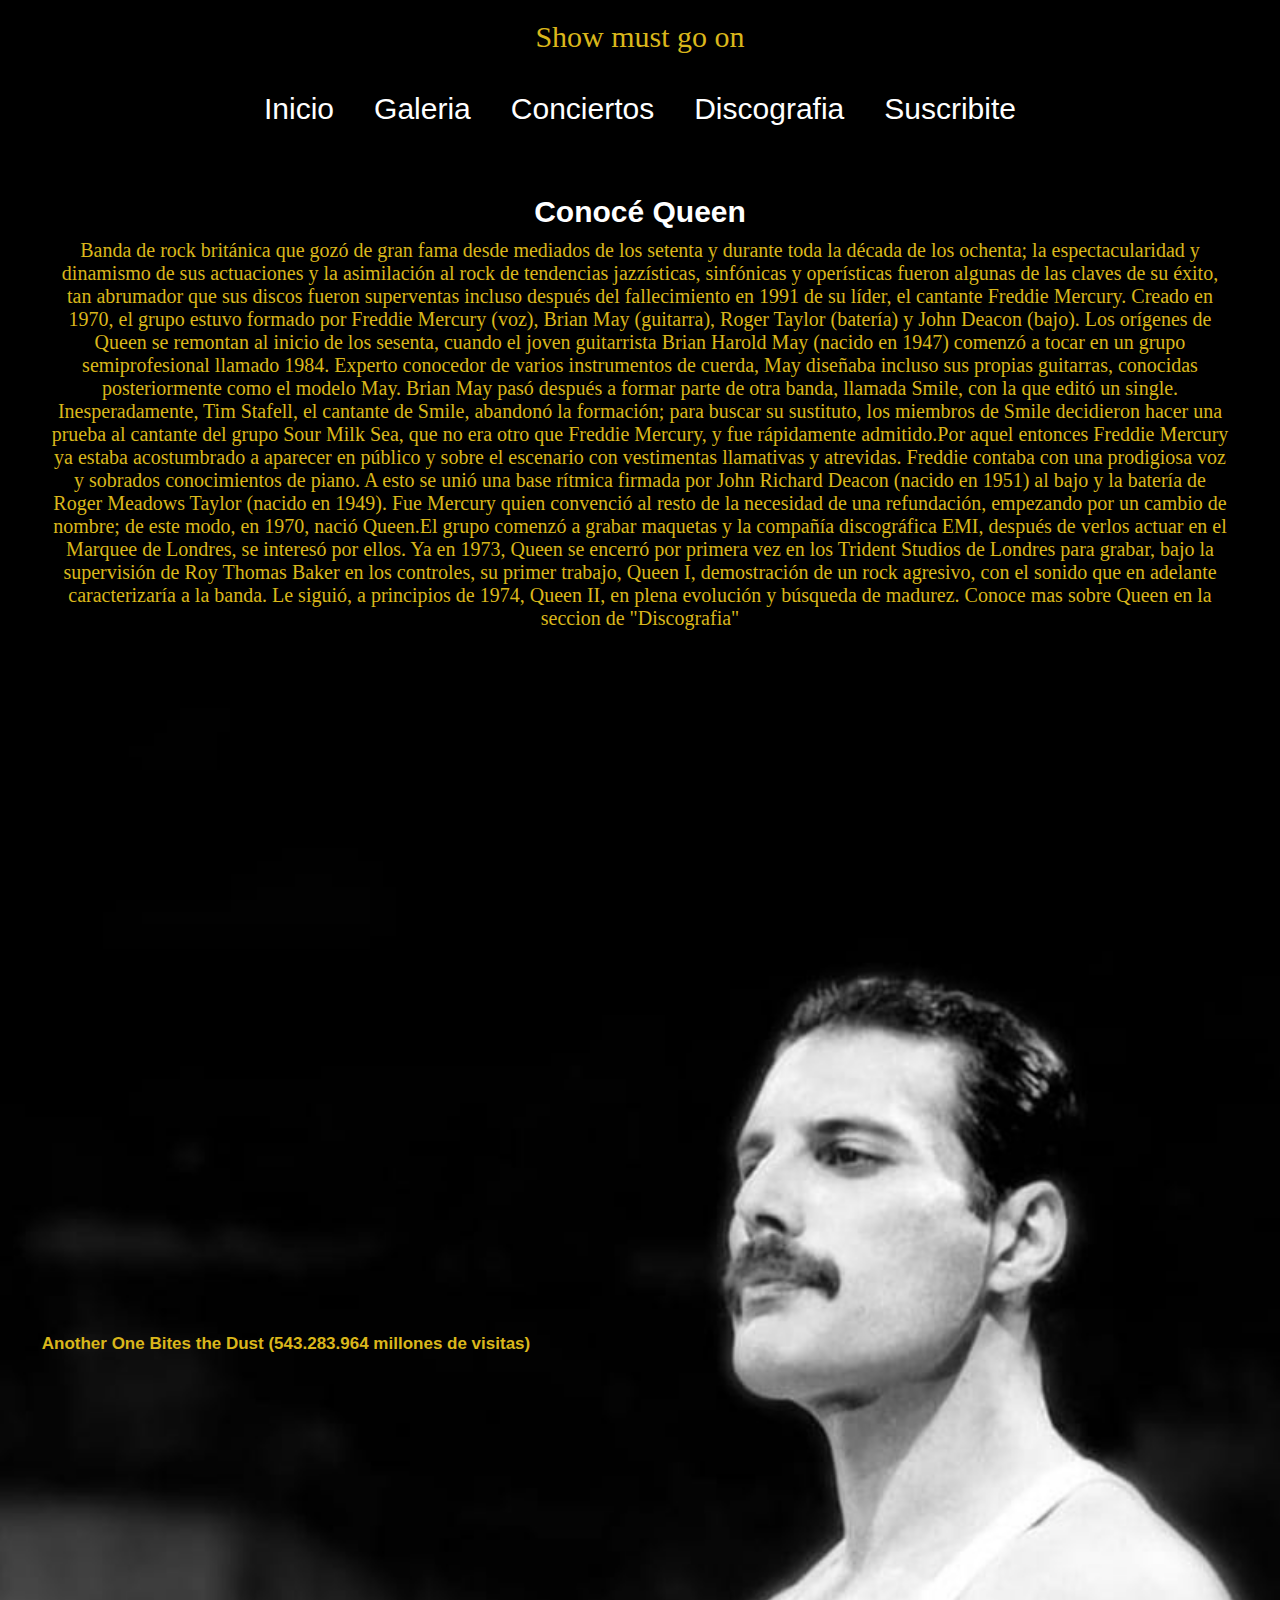
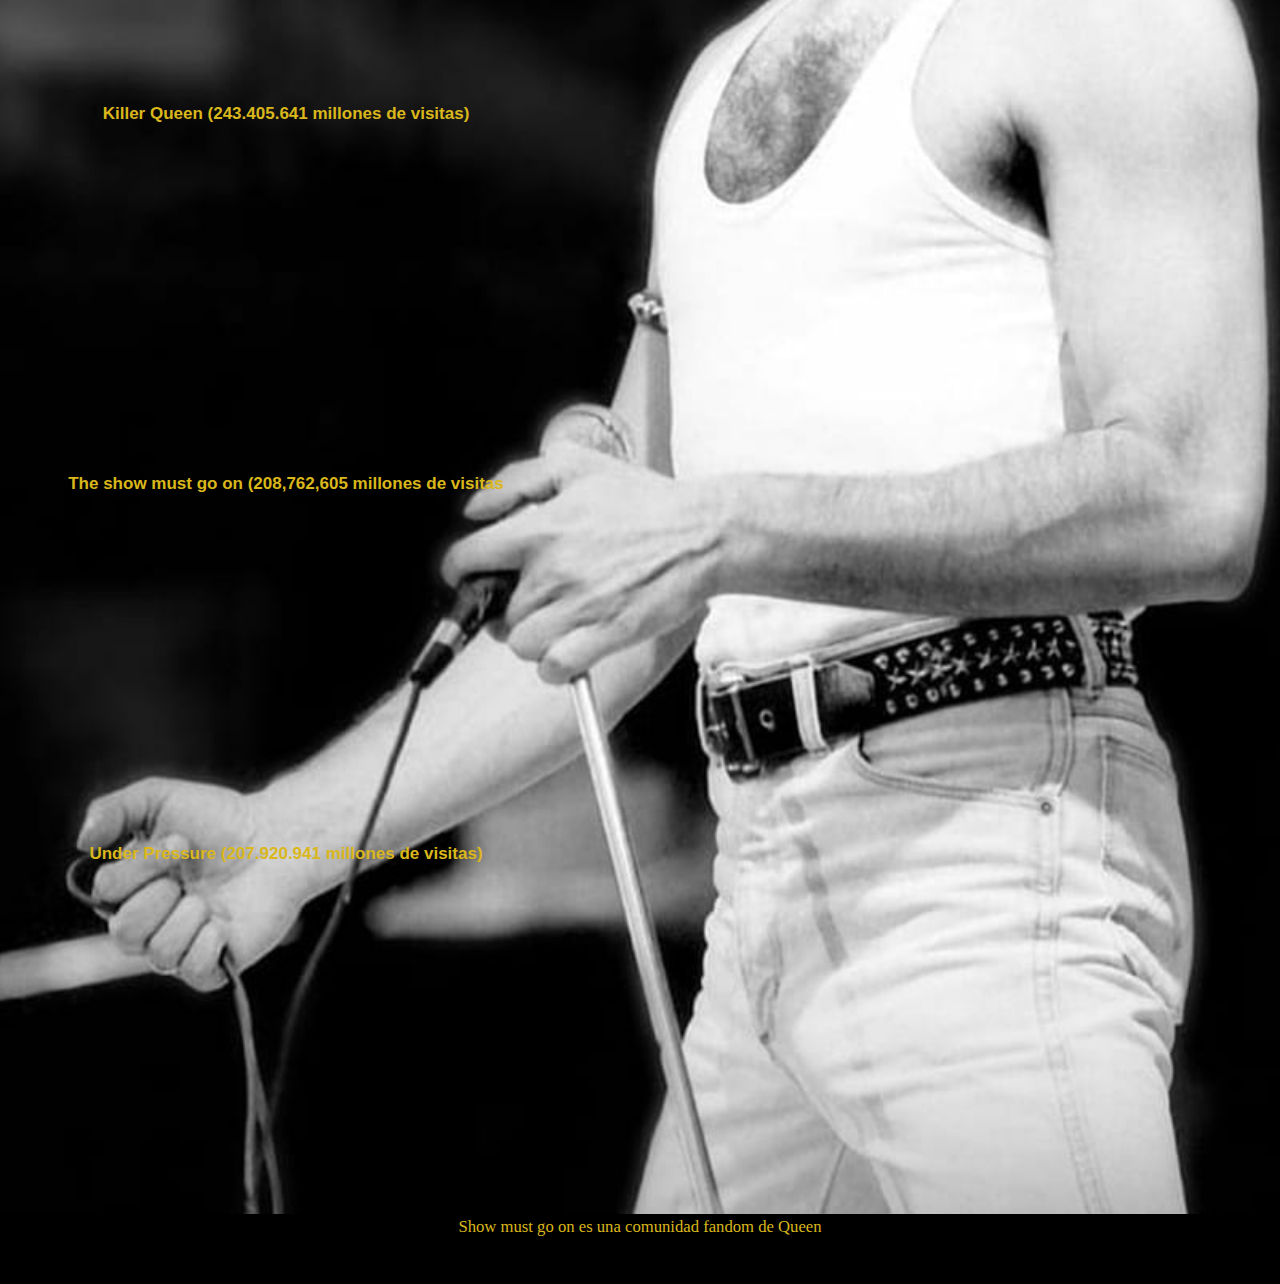
==== index.html @ 314502e8 "mi primera pagina" ====
<!DOCTYPE html>
<html lang="es">
  <head>
    <meta charset="UTF-8">
    <meta http-equiv="X-UA-Compatible" content="IE=edge">
    <meta name="viewport" content="width=device-width, initial-scale=1.0">
    <link rel="stylesheet" href="./estilos.css">
    <link rel="stylesheet" href="https://cdnjs.cloudflare.com/ajax/libs/font-awesome/6.1.1/css/all.min.css" integrity="sha512-KfkfwYDsLkIlwQp6LFnl8zNdLGxu9YAA1QvwINks4PhcElQSvqcyVLLD9aMhXd13uQjoXtEKNosOWaZqXgel0g==" crossorigin="anonymous" referrerpolicy="no-referrer" />
    <link rel="shortcut icon" href="./media/icon.ico" type="image/x-icon">
    <title>Inicio</title>
  </head>
  <body class="grid-conteiner">
    <header class="header">
    <div class="logo">Show must go on
    </div>
    </header>
    <nav class="navbar">
      <div class="menu">
        <i class="fa-solid fa-bars"></i>
      </div>
          <ul type="disc">
            <li>
              <a href="#">Inicio</a>
            </li>
            <li>
              <a href="./paginas/galeria.html">Galeria</a>
            </li>
            <li>
              <a href="./paginas/conciertos.html">Conciertos</a>
            </li>
            <li>
              <a href="./paginas/discografia.html">Discografia</a>
            </li>
            <li>
              <a href="./paginas/suscribite.html">Suscribite</a>
            </li>
          </ul>
    </nav>
    <aside class="sidebar">
    <div>
        <h2 class="tituloInicio">Conocé Queen</h2>
        <h3 class="encabezado">Sus videos mas vistos</h3>
    </div>
        <p class="parrafo">Banda de rock británica que gozó de gran fama desde mediados de los setenta y durante toda la década de los ochenta; la espectacularidad y dinamismo de sus actuaciones y la asimilación al rock de tendencias jazzísticas, sinfónicas y operísticas fueron algunas de las claves de su éxito, tan abrumador que sus discos fueron superventas incluso después del fallecimiento en 1991 de su líder, el cantante Freddie Mercury. Creado en 1970, el grupo estuvo formado por Freddie Mercury (voz), Brian May (guitarra), Roger Taylor (batería) y John Deacon (bajo). Los orígenes de Queen se remontan al inicio de los sesenta, cuando el joven guitarrista Brian Harold May (nacido en 1947) comenzó a tocar en un grupo semiprofesional llamado 1984. Experto conocedor de varios instrumentos de cuerda, May diseñaba incluso sus propias guitarras, conocidas posteriormente como el modelo May. Brian May pasó después a formar parte de otra banda, llamada Smile, con la que editó un single. Inesperadamente, Tim Stafell, el cantante de Smile, abandonó la formación; para buscar su sustituto, los miembros de Smile decidieron hacer una prueba al cantante del grupo Sour Milk Sea, que no era otro que Freddie Mercury, y fue rápidamente admitido.Por aquel entonces Freddie Mercury ya estaba acostumbrado a aparecer en público y sobre el escenario con vestimentas llamativas y atrevidas. Freddie contaba con una prodigiosa voz y sobrados conocimientos de piano. A esto se unió una base rítmica firmada por John Richard Deacon (nacido en 1951) al bajo y la batería de Roger Meadows Taylor (nacido en 1949). Fue Mercury quien convenció al resto de la necesidad de una refundación, empezando por un cambio de nombre; de este modo, en 1970, nació Queen.El grupo comenzó a grabar maquetas y la compañía discográfica EMI, después de verlos actuar en el Marquee de Londres, se interesó por ellos. Ya en 1973, Queen se encerró por primera vez en los Trident Studios de Londres para grabar, bajo la supervisión de Roy Thomas Baker en los controles, su primer trabajo, Queen I, demostración de un rock agresivo, con el sonido que en adelante caracterizaría a la banda. Le siguió, a principios de 1974, Queen II, en plena evolución y búsqueda de madurez. Conoce mas sobre Queen en la seccion de "Discografia"
        </p>
    </aside>
    <main class="mainIndex">
        <div>Bohemian Rapsody (1.506.353.400 millones de visitas) <br>
            <iframe class="inframe"width="560" height="315" src="https://www.youtube.com/embed/fJ9rUzIMcZQ" title="YouTube video player" frameborder="0" allow="accelerometer; autoplay; clipboard-write; encrypted-media; gyroscope; picture-in-picture" allowfullscreen></iframe>
          </div>
          <div>Dont stop me now (771.278.792 millones de visitas) <br>
            <iframe class="inframe" width="560" height="315" src="https://www.youtube.com/embed/HgzGwKwLmgM" title="YouTube video player" frameborder="0" allow="accelerometer; autoplay; clipboard-write; encrypted-media; gyroscope; picture-in-picture" allowfullscreen></iframe>
          </div>
          <div class="video">Another One Bites the Dust (543.283.964 millones de visitas) <br>
            <iframe class="inframe" width="560" height="315" src="https://www.youtube.com/embed/rY0WxgSXdEE" title="YouTube video player" frameborder="0" allow="accelerometer; autoplay; clipboard-write; encrypted-media; gyroscope; picture-in-picture" allowfullscreen></iframe>
          </div>
          <div class="video">Killer Queen (243.405.641 millones de visitas) <br>
            <iframe class="inframe" width="560" height="315" src="https://www.youtube.com/embed/2ZBtPf7FOoM" title="YouTube video player" frameborder="0" allow="accelerometer; autoplay; clipboard-write; encrypted-media; gyroscope; picture-in-picture" allowfullscreen></iframe>
          </div>
          <div class="video">The show must go on (208,762,605 millones de visitas <br>
            <iframe class="inframe" width="560" height="315" src="https://www.youtube.com/embed/t99KH0TR-J4" title="YouTube video player" frameborder="0" allow="accelerometer; autoplay; clipboard-write; encrypted-media; gyroscope; picture-in-picture" allowfullscreen></iframe>
          </div>
          <div class="video">Under Pressure (207.920.941 millones de visitas) <br>
            <iframe class="inframe" width="560" height="315" src="https://www.youtube.com/embed/a01QQZyl-_I" title="YouTube video player" frameborder="0" allow="accelerometer; autoplay; clipboard-write; encrypted-media; gyroscope; picture-in-picture" allowfullscreen></iframe>
          </div>
    </main>
    <footer class="footer">
    <small> Show must go on es una comunidad fandom de Queen </small>
    <div class="redes">
        <i class="fa-brands fa-facebook"></i>
        <i class="fa-brands fa-instagram"></i>
        <i class="fa-brands fa-tiktok"></i>
    </div>
    </footer>
  </body>
</html>
---- estilos.css ----
*{  
    margin: 0;
    padding: 0;
    box-sizing: border-box;
}
/* Corresponden a todas las paginas */
html{
    height: 100%;
}
.grid-conteiner >*{
    padding: 0px;
    text-align: center;
}
.navbar{
    display: flex;
    grid-area: navbar;
    background-color: black;
    justify-content: flex-end;
    /* justify-content: space-evenly; */
}
.navbar ul{
    list-style: none;
    display: none;
    padding-top: 12px;
}
.menu{
    color: rgb(158, 148, 103);
    font-size: 30px;
}
.header{
    grid-area: header;
    background-color: black;
}
.logo{
    color: rgb(218, 183, 27);
    font-size: 30px;
    padding: 0 30px;
    font-family:fantasy;
    padding-top: 20px;
}
/* Corresponde a la pagina de Inicio */
.sidebar{
    grid-area: sidebar;
    background-color: black;
    padding-top: 25px;
    font-size: 25px;
    color: white;
    font-family:Verdana, Geneva, Tahoma, sans-serif;
}
.encabezado{
    font-size: 20px;
    padding-top: 10px;
}
.parrafo{
    display: none;
}
.mainIndex{
    grid-area: main;
    background-image: url(./media/galeria3.jpg);
    background-position: center;
    background-size: cover;
}
.video{
    color: rgb(218, 183, 27);
    font-size: 17px;
    font-weight: 600;
    font-family: Verdana, Geneva, Tahoma, sans-serif;
    margin: 30px;
}
.footer{
    grid-area: footer;
    background-color: black;
    color: rgb(218, 183, 27);
    font-size: 20px;
    justify-content: center;
}
.grid-conteiner{
    display: grid;
    grid-template:
    "header"  60px
    "navbar"  60px
    "sidebar" 120px
    "main"    auto
    "footer"  70px
}
body{
    min-height: 100%;
}
/* Corresponde a la pagina Galeria */
.mainGaleria{
    width: 100%;
    grid-area: main;
    background-color: #999da574;
}
.sidebar{
    grid-area: sidebar;
    background-color: black;
    padding-top: 25px;
    font-size: 25px;
    color: white;
    font-family:Verdana, Geneva, Tahoma, sans-serif;
}
.sectionGaleria{
    text-align: center;
    display: grid;
    grid-template-columns: 1fr;
}
.parrafoGaleria{
display: grid;
font-family:'Times New Roman', Times, serif;
text-align: center;
font-size: 15px;
margin: 0;
padding: 0 3rem;
color: rgb(218, 183, 27);
}
.titulosGaleria{
    text-align: center;
    font-size: 35px;
    color: black;
    font-family:Verdana, Geneva, Tahoma, sans-serif;
    font-weight: 600;
}
.item{
    height: 320px;
    width:  auto;
    border: black solid 2px;
    margin: 20px 10px 20px 10px;
}
.item1{
    background-image: url(../media/galeria1.jpg);
    background-size: cover;
    background-position: center;
}
.item2{
    background-image: url(../media/galeria2.jpg);
    background-size: cover;
    background-position: center;
}
.item3{
    background-image: url(../media/galeria7.jpg);
    background-size: cover;
    background-position: center;
}
.item4{
    background-image: url(../media/galeria4.jpg);
    background-size:cover;
    background-position: center;
}
.item5{
    background-image: url(../media/galeria5.jpg);
    background-size: cover;
    background-position: center;
}
.item6{
    background-image: url(../media/galeria6.jpg);
    background-size: cover;
    background-position: center;
}
/* Corresponde a la pagina Suscribite */
.mainSuscribite{
    grid-area: main;
    width: 100%;
    min-height: calc(100vh - 80px);
    background-image: url(../media/galeria7.jpg);
    background-repeat: no-repeat;
    background-size:cover;
    background-position: center;
    
}
.parrafoSuscribite{
    font-family: 'Times New Roman', Times, serif;
    text-align: center;
    font-size: 20px;
    margin: 0;
    color: rgb(218, 183, 27);

}
.contenedor-formulario{
    display: flex;
    flex-direction: column;
    align-items: flex-end;
}
.registro{
    width: 400px;
    background: #5b9bdb;
    padding: 30px;
    border-radius: 4px;
    font-family: 'calibri';
    margin-right: 20px;
    margin-top: 120px;
}
.newsletter{
    font-size: 20px;
    margin-bottom: 20px;
    color: white;
    font-family: 'calibri';
}
.formulario{
    color: white;
    font-family: 'calibri';
    font-size: 15px;
}
.control{
width: 93%;
background:  #5b9bdb;
padding: 10px;
border-radius: 4px;
margin-bottom: 16px;
border: 1px solid #1f53c5;
font-family: 'calibri';
font-size: 15px;
}
textarea{
border: 1px solid #1f53c5;
background-color: white;
font-family: 'calibri';
font-size: 15px;
}
.pregunta{
    height: 40px;
    text-align: center;
    background-color: #5b9bdb;
    font-family: 'calibri';
    font-size: 20px;
    line-height: 55px;
}
.pregunta :hover {
    color: white;
}
.boton{
    width: 26%;
    background: #5e89e4;
    padding: 10px;
    color: white;
}
/* Media Queries */
@media only screen and (min-width: 600px) {
    .grid-conteiner {
    grid-template:
    "header  header"  90px
    "navbar  navbar"  70px
    "sidebar sidebar" auto
    "main    main"    auto
    "footer  footer" 90px /
    300px    auto;
    }
    .navbar{
        justify-content: space-evenly;
    }
    .menu{
        display: none;
    }
    .navbar ul{
        list-style: none;
        display: flex;
        padding-top: 12px;
    }
    .navbar ul li a{
        text-decoration: none;
        color: white;
        font-family: 'Trebuchet MS', 'Lucida Sans Unicode', 'Lucida Grande', 'Lucida Sans', Arial, sans-serif;
        padding-bottom: 50px;
    }
    .navbar ul li{
        font-size: 30px;
        width: max-content;
        padding-right: 20px;
        padding-left: 20px;
    }
    .tituloInicio{
        font-size: 30px;
        padding-bottom: 10px;
    }
    .parrafo{
        display: grid;
        font-family: 'Times New Roman', Times, serif;
        text-align: center;
        font-size: 20px;
        margin: 0;
        padding: 0 3rem;
        color: rgb(218, 183, 27);
    }
    .parrafoSuscribite{
        display: grid;
        font-family: 'Times New Roman', Times, serif;
        text-align: center;
        font-size: 30px;
        margin: 0;
        padding: 0 3rem;
        color: rgb(218, 183, 27);

    }
    .encabezado{
        display: none;
    }
    .item{
        height: 680px;
        width:  800px;
    }
    .parrafoGaleria{
        font-size: 25px;
}
}
@media only screen and (min-width: 900px){
    .grid-conteiner {
    grid-template:
    "header  header  header"  80px
    "navbar  navbar  navbar"  90px
    "sidebar sidebar sidebar" auto
    "main    main    main"    auto
    "footer  footer footer"   70px/
    300px    auto   auto
    }
    main > div {
        width: 40%;
    }
    .sectionGaleria{
        grid-template-columns: 1fr 1fr;
    }
    .item{
        height: 500px;
        width:  430px;
    }
    .parrafoGaleria{
        font-size: 30px;
}
}
@media only screen and (min-width: 1300px){
    .sectionGaleria{
        grid-template-columns: 1fr 1fr 1fr;
    }
    .item{
        height: 500px;
        width:  420px;    
}
}
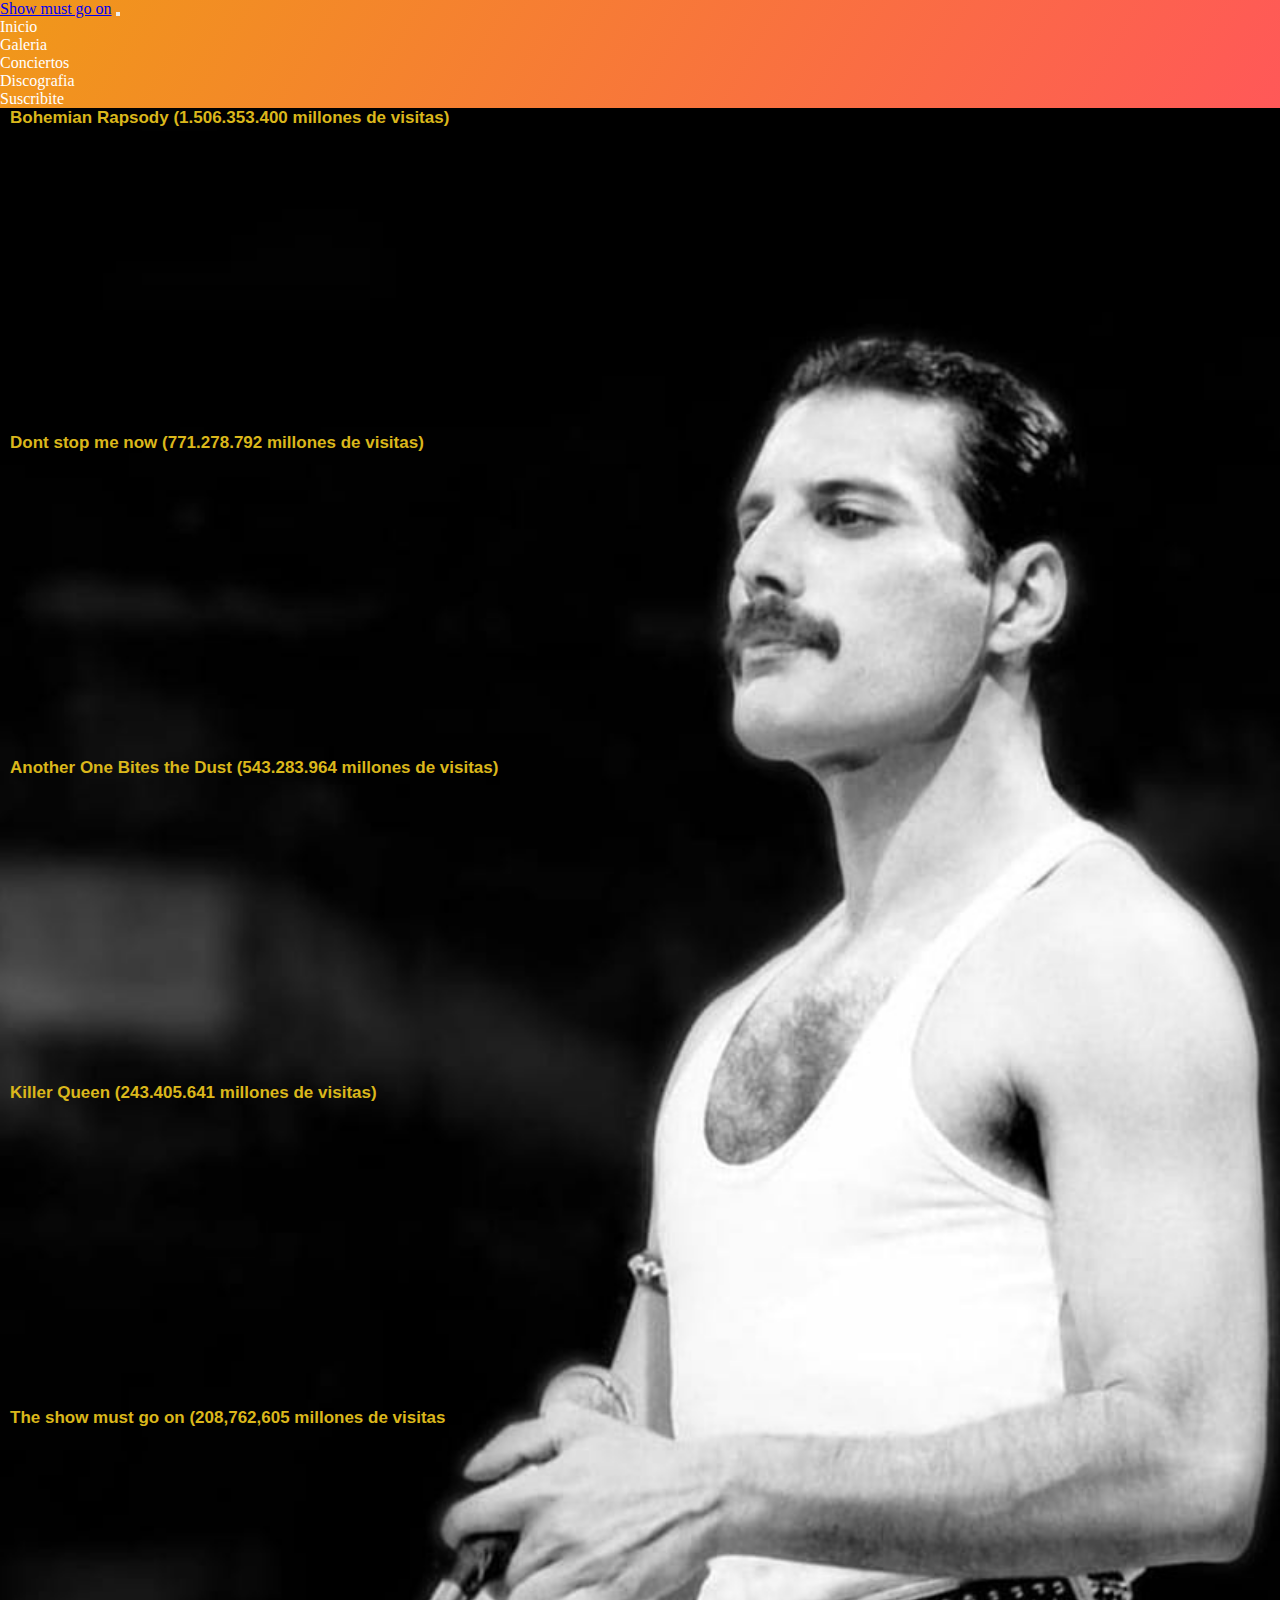
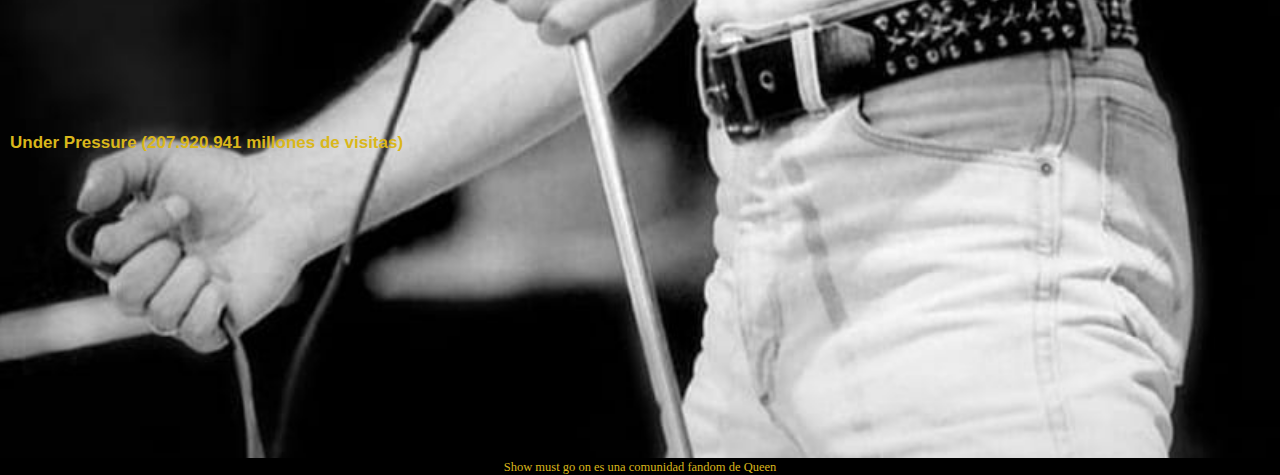
==== commit ecc1b169: "agrego bootstrap" ====
--- a/index.html
+++ b/index.html
@@ -1,70 +1,73 @@
 <!DOCTYPE html>
 <html lang="es">
-  <head>
-    <meta charset="UTF-8">
-    <meta http-equiv="X-UA-Compatible" content="IE=edge">
-    <meta name="viewport" content="width=device-width, initial-scale=1.0">
-    <link rel="stylesheet" href="./estilos.css">
-    <link rel="stylesheet" href="https://cdnjs.cloudflare.com/ajax/libs/font-awesome/6.1.1/css/all.min.css" integrity="sha512-KfkfwYDsLkIlwQp6LFnl8zNdLGxu9YAA1QvwINks4PhcElQSvqcyVLLD9aMhXd13uQjoXtEKNosOWaZqXgel0g==" crossorigin="anonymous" referrerpolicy="no-referrer" />
-    <link rel="shortcut icon" href="./media/icon.ico" type="image/x-icon">
-    <title>Inicio</title>
-  </head>
-  <body class="grid-conteiner">
-    <header class="header">
-    <div class="logo">Show must go on
+<head>
+  <meta charset="UTF-8">
+  <meta http-equiv="X-UA-Compatible" content="IE=edge">
+  <meta name="viewport" content="width=device-width, initial-scale=1.0">
+  <link rel="stylesheet" href="./estilos.css">
+  <link rel="stylesheet" href="https://cdnjs.cloudflare.com/ajax/libs/font-awesome/6.1.1/css/all.min.css" integrity="sha512-KfkfwYDsLkIlwQp6LFnl8zNdLGxu9YAA1QvwINks4PhcElQSvqcyVLLD9aMhXd13uQjoXtEKNosOWaZqXgel0g==" crossorigin="anonymous" referrerpolicy="no-referrer"/>
+  <link rel="stylesheet" href="https://cdn.jsdelivr.net/npm/bootstrap@4.6.2/dist/css/bootstrap.min.css" integrity="sha384-xOolHFLEh07PJGoPkLv1IbcEPTNtaed2xpHsD9ESMhqIYd0nLMwNLD69Npy4HI+N" crossorigin="anonymous">
+  <link rel="shortcut icon" href="./media/icon.ico" type="image/x-icon">
+  <title>Inicio</title>
+</head>
+<body>
+  <!-- comienza mi barra de navegacion -->
+  <nav class="navbar navbar-expand-md navbar-dark">
+    <a class="navbar-brand" href="#">Show must go on</a>
+    <button class="navbar-toggler" type="button" data-toggle="collapse" data-target="#collapsibleNavbar">
+      <span class="navbar-toggler-icon"></span>
+    </button>
+    <div class="collapse navbar-collapse" id="collapsibleNavbar">
+      <ul class="navbar-nav">
+        <li class="nav-item">
+          <a class="nav-link" href="#">Inicio</a>
+        </li>
+        <li class="nav-item">
+          <a class="nav-link" href="./paginas/galeria.html">Galeria</a>
+        </li>
+        <li class="nav-item">
+          <a class="nav-link" href="./paginas/conciertos.html">Conciertos</a>
+        </li>
+        <li class="nav-item">
+          <a class="nav-link" href="./paginas/discografia.html">Discografia</a>
+        </li>
+        <li class="nav-item">
+          <a class="nav-link" href="./paginas/suscribite.html">Suscribite</a>
+        </li>
+      </ul>
     </div>
-    </header>
-    <nav class="navbar">
-      <div class="menu">
-        <i class="fa-solid fa-bars"></i>
-      </div>
-          <ul type="disc">
-            <li>
-              <a href="#">Inicio</a>
-            </li>
-            <li>
-              <a href="./paginas/galeria.html">Galeria</a>
-            </li>
-            <li>
-              <a href="./paginas/conciertos.html">Conciertos</a>
-            </li>
-            <li>
-              <a href="./paginas/discografia.html">Discografia</a>
-            </li>
-            <li>
-              <a href="./paginas/suscribite.html">Suscribite</a>
-            </li>
-          </ul>
-    </nav>
-    <aside class="sidebar">
-    <div>
-        <h2 class="tituloInicio">Conocé Queen</h2>
-        <h3 class="encabezado">Sus videos mas vistos</h3>
+  </nav>
+  <!-- termina mi barra de navegacion -->
+  <!-- comienza mi contenido principal -->
+  <div class="fondo-inicio">
+  <main class="container-fluid">
+    <div class="row">
+      <div class="col-md-12">
+    <div class="video">Bohemian Rapsody (1.506.353.400 millones de visitas) <br>
+      <iframe class="inframe"width="auto" height="300" src="https://www.youtube.com/embed/fJ9rUzIMcZQ" title="YouTube video player" frameborder="0" allow="accelerometer; autoplay; clipboard-write; encrypted-media; gyroscope; picture-in-picture" allowfullscreen></iframe>
     </div>
-        <p class="parrafo">Banda de rock británica que gozó de gran fama desde mediados de los setenta y durante toda la década de los ochenta; la espectacularidad y dinamismo de sus actuaciones y la asimilación al rock de tendencias jazzísticas, sinfónicas y operísticas fueron algunas de las claves de su éxito, tan abrumador que sus discos fueron superventas incluso después del fallecimiento en 1991 de su líder, el cantante Freddie Mercury. Creado en 1970, el grupo estuvo formado por Freddie Mercury (voz), Brian May (guitarra), Roger Taylor (batería) y John Deacon (bajo). Los orígenes de Queen se remontan al inicio de los sesenta, cuando el joven guitarrista Brian Harold May (nacido en 1947) comenzó a tocar en un grupo semiprofesional llamado 1984. Experto conocedor de varios instrumentos de cuerda, May diseñaba incluso sus propias guitarras, conocidas posteriormente como el modelo May. Brian May pasó después a formar parte de otra banda, llamada Smile, con la que editó un single. Inesperadamente, Tim Stafell, el cantante de Smile, abandonó la formación; para buscar su sustituto, los miembros de Smile decidieron hacer una prueba al cantante del grupo Sour Milk Sea, que no era otro que Freddie Mercury, y fue rápidamente admitido.Por aquel entonces Freddie Mercury ya estaba acostumbrado a aparecer en público y sobre el escenario con vestimentas llamativas y atrevidas. Freddie contaba con una prodigiosa voz y sobrados conocimientos de piano. A esto se unió una base rítmica firmada por John Richard Deacon (nacido en 1951) al bajo y la batería de Roger Meadows Taylor (nacido en 1949). Fue Mercury quien convenció al resto de la necesidad de una refundación, empezando por un cambio de nombre; de este modo, en 1970, nació Queen.El grupo comenzó a grabar maquetas y la compañía discográfica EMI, después de verlos actuar en el Marquee de Londres, se interesó por ellos. Ya en 1973, Queen se encerró por primera vez en los Trident Studios de Londres para grabar, bajo la supervisión de Roy Thomas Baker en los controles, su primer trabajo, Queen I, demostración de un rock agresivo, con el sonido que en adelante caracterizaría a la banda. Le siguió, a principios de 1974, Queen II, en plena evolución y búsqueda de madurez. Conoce mas sobre Queen en la seccion de "Discografia"
-        </p>
-    </aside>
-    <main class="mainIndex">
-        <div>Bohemian Rapsody (1.506.353.400 millones de visitas) <br>
-            <iframe class="inframe"width="560" height="315" src="https://www.youtube.com/embed/fJ9rUzIMcZQ" title="YouTube video player" frameborder="0" allow="accelerometer; autoplay; clipboard-write; encrypted-media; gyroscope; picture-in-picture" allowfullscreen></iframe>
-          </div>
-          <div>Dont stop me now (771.278.792 millones de visitas) <br>
-            <iframe class="inframe" width="560" height="315" src="https://www.youtube.com/embed/HgzGwKwLmgM" title="YouTube video player" frameborder="0" allow="accelerometer; autoplay; clipboard-write; encrypted-media; gyroscope; picture-in-picture" allowfullscreen></iframe>
-          </div>
-          <div class="video">Another One Bites the Dust (543.283.964 millones de visitas) <br>
-            <iframe class="inframe" width="560" height="315" src="https://www.youtube.com/embed/rY0WxgSXdEE" title="YouTube video player" frameborder="0" allow="accelerometer; autoplay; clipboard-write; encrypted-media; gyroscope; picture-in-picture" allowfullscreen></iframe>
-          </div>
-          <div class="video">Killer Queen (243.405.641 millones de visitas) <br>
-            <iframe class="inframe" width="560" height="315" src="https://www.youtube.com/embed/2ZBtPf7FOoM" title="YouTube video player" frameborder="0" allow="accelerometer; autoplay; clipboard-write; encrypted-media; gyroscope; picture-in-picture" allowfullscreen></iframe>
-          </div>
-          <div class="video">The show must go on (208,762,605 millones de visitas <br>
-            <iframe class="inframe" width="560" height="315" src="https://www.youtube.com/embed/t99KH0TR-J4" title="YouTube video player" frameborder="0" allow="accelerometer; autoplay; clipboard-write; encrypted-media; gyroscope; picture-in-picture" allowfullscreen></iframe>
-          </div>
-          <div class="video">Under Pressure (207.920.941 millones de visitas) <br>
-            <iframe class="inframe" width="560" height="315" src="https://www.youtube.com/embed/a01QQZyl-_I" title="YouTube video player" frameborder="0" allow="accelerometer; autoplay; clipboard-write; encrypted-media; gyroscope; picture-in-picture" allowfullscreen></iframe>
-          </div>
-    </main>
-    <footer class="footer">
+    <div class="video">Dont stop me now (771.278.792 millones de visitas) <br>
+      <iframe class="inframe" width="auto" height="300" src="https://www.youtube.com/embed/HgzGwKwLmgM" title="YouTube video player" frameborder="0" allow="accelerometer; autoplay; clipboard-write; encrypted-media; gyroscope; picture-in-picture" allowfullscreen></iframe>
+    </div>
+    <div class="video">Another One Bites the Dust (543.283.964 millones de visitas) <br>
+      <iframe class="inframe" width="auto" height="300" src="https://www.youtube.com/embed/rY0WxgSXdEE" title="YouTube video player" frameborder="0" allow="accelerometer; autoplay; clipboard-write; encrypted-media; gyroscope; picture-in-picture" allowfullscreen></iframe>
+    </div>
+    <div class="video">Killer Queen (243.405.641 millones de visitas) <br>
+      <iframe class="inframe" width="auto" height="300" src="https://www.youtube.com/embed/2ZBtPf7FOoM" title="YouTube video player" frameborder="0" allow="accelerometer; autoplay; clipboard-write; encrypted-media; gyroscope; picture-in-picture" allowfullscreen></iframe>
+    </div>
+    <div class="video">The show must go on (208,762,605 millones de visitas <br>
+      <iframe class="inframe" width="auto" height="300" src="https://www.youtube.com/embed/t99KH0TR-J4" title="YouTube video player" frameborder="0" allow="accelerometer; autoplay; clipboard-write; encrypted-media; gyroscope; picture-in-picture" allowfullscreen></iframe>
+    </div>
+    <div class="video">Under Pressure (207.920.941 millones de visitas) <br>
+      <iframe class="inframe" width="auto" height="300" src="https://www.youtube.com/embed/a01QQZyl-_I" title="YouTube video player" frameborder="0" allow="accelerometer; autoplay; clipboard-write; encrypted-media; gyroscope; picture-in-picture" allowfullscreen></iframe>
+    </div>
+  </div>
+</div>
+  </main>
+</div>
+  <!-- temrina mi contenido principal -->
+  <!-- comienza el footer -->
+  <footer class="footer">
     <small> Show must go on es una comunidad fandom de Queen </small>
     <div class="redes">
         <i class="fa-brands fa-facebook"></i>
@@ -72,5 +75,10 @@
         <i class="fa-brands fa-tiktok"></i>
     </div>
     </footer>
-  </body>
+    <!-- termina el footer -->
+    <!-- links de bootstrap -->
+  <script src="https://cdn.jsdelivr.net/npm/jquery@3.5.1/dist/jquery.slim.min.js" integrity="sha384-DfXdz2htPH0lsSSs5nCTpuj/zy4C+OGpamoFVy38MVBnE+IbbVYUew+OrCXaRkfj" crossorigin="anonymous"></script>
+  <script src="https://cdn.jsdelivr.net/npm/popper.js@1.16.1/dist/umd/popper.min.js" integrity="sha384-9/reFTGAW83EW2RDu2S0VKaIzap3H66lZH81PoYlFhbGU+6BZp6G7niu735Sk7lN" crossorigin="anonymous"></script>
+  <script src="https://cdn.jsdelivr.net/npm/bootstrap@4.6.2/dist/js/bootstrap.min.js" integrity="sha384-+sLIOodYLS7CIrQpBjl+C7nPvqq+FbNUBDunl/OZv93DB7Ln/533i8e/mZXLi/P+" crossorigin="anonymous"></script>  
+</body>
 </html>--- a/estilos.css
+++ b/estilos.css
@@ -3,335 +3,80 @@
     padding: 0;
     box-sizing: border-box;
 }
-/* Corresponden a todas las paginas */
-html{
-    height: 100%;
+/* corresponde a la barra de navegacion */
+.navbar{
+    background-image: linear-gradient(-60deg, #ff5858 0%, #f09819 100%);
 }
-.grid-conteiner >*{
-    padding: 0px;
+.navbar ul li a{
+    text-decoration: none;
+    color: white !important;
+}
+.navbar ul li a:hover{
+    color:#ff5858 !important;   
+}
+/* corresponde al footer */
+.footer{
+    background-color: black;
+    color: rgb(218, 183, 27);
+    font-size: 15px;
     text-align: center;
 }
-.navbar{
-    display: flex;
-    grid-area: navbar;
-    background-color: black;
-    justify-content: flex-end;
-    /* justify-content: space-evenly; */
-}
-.navbar ul{
-    list-style: none;
-    display: none;
-    padding-top: 12px;
-}
-.menu{
-    color: rgb(158, 148, 103);
-    font-size: 30px;
-}
-.header{
-    grid-area: header;
-    background-color: black;
-}
-.logo{
-    color: rgb(218, 183, 27);
-    font-size: 30px;
-    padding: 0 30px;
-    font-family:fantasy;
-    padding-top: 20px;
-}
-/* Corresponde a la pagina de Inicio */
-.sidebar{
-    grid-area: sidebar;
-    background-color: black;
-    padding-top: 25px;
-    font-size: 25px;
-    color: white;
-    font-family:Verdana, Geneva, Tahoma, sans-serif;
-}
-.encabezado{
-    font-size: 20px;
-    padding-top: 10px;
-}
-.parrafo{
-    display: none;
-}
-.mainIndex{
-    grid-area: main;
+/* corresponde a la pagina de inicio */
+.fondo-inicio{
     background-image: url(./media/galeria3.jpg);
     background-position: center;
     background-size: cover;
+    background-repeat: no-repeat;
 }
 .video{
     color: rgb(218, 183, 27);
     font-size: 17px;
     font-weight: 600;
     font-family: Verdana, Geneva, Tahoma, sans-serif;
-    margin: 30px;
+    margin-left: 10px;
+    margin-right: 10px;
 }
-.footer{
-    grid-area: footer;
-    background-color: black;
-    color: rgb(218, 183, 27);
-    font-size: 20px;
-    justify-content: center;
+/* corresponde a la pagina de galeria */
+img{
+    padding-top: 10px;
+    width: 100%;
 }
-.grid-conteiner{
-    display: grid;
-    grid-template:
-    "header"  60px
-    "navbar"  60px
-    "sidebar" 120px
-    "main"    auto
-    "footer"  70px
+/* corresponden a la pagina de suscribite */
+.formulario{
+    background-color: rgba(205, 136, 26, 0.534);
+    padding: 30px;
+    border-radius: 30px;
 }
-body{
-    min-height: 100%;
-}
-/* Corresponde a la pagina Galeria */
-.mainGaleria{
-    width: 100%;
-    grid-area: main;
-    background-color: #999da574;
-}
-.sidebar{
-    grid-area: sidebar;
-    background-color: black;
-    padding-top: 25px;
-    font-size: 25px;
-    color: white;
-    font-family:Verdana, Geneva, Tahoma, sans-serif;
-}
-.sectionGaleria{
-    text-align: center;
-    display: grid;
-    grid-template-columns: 1fr;
-}
-.parrafoGaleria{
-display: grid;
-font-family:'Times New Roman', Times, serif;
-text-align: center;
-font-size: 15px;
-margin: 0;
-padding: 0 3rem;
-color: rgb(218, 183, 27);
-}
-.titulosGaleria{
-    text-align: center;
-    font-size: 35px;
-    color: black;
-    font-family:Verdana, Geneva, Tahoma, sans-serif;
+.form-label{
+    color: #3e0202;
     font-weight: 600;
 }
-.item{
-    height: 320px;
-    width:  auto;
-    border: black solid 2px;
-    margin: 20px 10px 20px 10px;
-}
-.item1{
-    background-image: url(../media/galeria1.jpg);
-    background-size: cover;
-    background-position: center;
-}
-.item2{
-    background-image: url(../media/galeria2.jpg);
-    background-size: cover;
-    background-position: center;
-}
-.item3{
-    background-image: url(../media/galeria7.jpg);
-    background-size: cover;
-    background-position: center;
-}
-.item4{
-    background-image: url(../media/galeria4.jpg);
-    background-size:cover;
-    background-position: center;
-}
-.item5{
-    background-image: url(../media/galeria5.jpg);
-    background-size: cover;
-    background-position: center;
-}
-.item6{
-    background-image: url(../media/galeria6.jpg);
-    background-size: cover;
-    background-position: center;
-}
-/* Corresponde a la pagina Suscribite */
-.mainSuscribite{
-    grid-area: main;
-    width: 100%;
-    min-height: calc(100vh - 80px);
-    background-image: url(../media/galeria7.jpg);
-    background-repeat: no-repeat;
-    background-size:cover;
-    background-position: center;
-    
-}
-.parrafoSuscribite{
-    font-family: 'Times New Roman', Times, serif;
-    text-align: center;
-    font-size: 20px;
-    margin: 0;
-    color: rgb(218, 183, 27);
-
-}
-.contenedor-formulario{
-    display: flex;
-    flex-direction: column;
-    align-items: flex-end;
-}
-.registro{
-    width: 400px;
-    background: #5b9bdb;
-    padding: 30px;
-    border-radius: 4px;
-    font-family: 'calibri';
-    margin-right: 20px;
-    margin-top: 120px;
-}
-.newsletter{
-    font-size: 20px;
-    margin-bottom: 20px;
-    color: white;
-    font-family: 'calibri';
-}
-.formulario{
-    color: white;
-    font-family: 'calibri';
-    font-size: 15px;
-}
-.control{
-width: 93%;
-background:  #5b9bdb;
-padding: 10px;
-border-radius: 4px;
-margin-bottom: 16px;
-border: 1px solid #1f53c5;
-font-family: 'calibri';
-font-size: 15px;
-}
-textarea{
-border: 1px solid #1f53c5;
-background-color: white;
-font-family: 'calibri';
-font-size: 15px;
-}
-.pregunta{
-    height: 40px;
-    text-align: center;
-    background-color: #5b9bdb;
-    font-family: 'calibri';
-    font-size: 20px;
-    line-height: 55px;
-}
-.pregunta :hover {
-    color: white;
+h2{
+    color: #3e0202;
+    font-size: 25px !important;
 }
 .boton{
-    width: 26%;
-    background: #5e89e4;
+    /* width: 26%; */
+    background: #f09819;
     padding: 10px;
     color: white;
 }
-/* Media Queries */
-@media only screen and (min-width: 600px) {
-    .grid-conteiner {
-    grid-template:
-    "header  header"  90px
-    "navbar  navbar"  70px
-    "sidebar sidebar" auto
-    "main    main"    auto
-    "footer  footer" 90px /
-    300px    auto;
-    }
-    .navbar{
-        justify-content: space-evenly;
-    }
-    .menu{
-        display: none;
-    }
-    .navbar ul{
-        list-style: none;
-        display: flex;
-        padding-top: 12px;
-    }
-    .navbar ul li a{
-        text-decoration: none;
-        color: white;
-        font-family: 'Trebuchet MS', 'Lucida Sans Unicode', 'Lucida Grande', 'Lucida Sans', Arial, sans-serif;
-        padding-bottom: 50px;
-    }
-    .navbar ul li{
-        font-size: 30px;
-        width: max-content;
-        padding-right: 20px;
-        padding-left: 20px;
-    }
-    .tituloInicio{
-        font-size: 30px;
-        padding-bottom: 10px;
-    }
-    .parrafo{
-        display: grid;
-        font-family: 'Times New Roman', Times, serif;
-        text-align: center;
-        font-size: 20px;
-        margin: 0;
-        padding: 0 3rem;
-        color: rgb(218, 183, 27);
-    }
-    .parrafoSuscribite{
-        display: grid;
-        font-family: 'Times New Roman', Times, serif;
-        text-align: center;
-        font-size: 30px;
-        margin: 0;
-        padding: 0 3rem;
-        color: rgb(218, 183, 27);
-
-    }
-    .encabezado{
-        display: none;
-    }
-    .item{
-        height: 680px;
-        width:  800px;
-    }
-    .parrafoGaleria{
-        font-size: 25px;
+.fondo-suscribite{
+    background-image: url(./media/fondoqueen2.jpg);
+    background-position: center;
+    background-repeat: no-repeat;
+    background-size: cover;
+    width: 100%;;
+    height: 1000px;
 }
+.boton:hover{
+    color:#ff5858;
 }
-@media only screen and (min-width: 900px){
-    .grid-conteiner {
-    grid-template:
-    "header  header  header"  80px
-    "navbar  navbar  navbar"  90px
-    "sidebar sidebar sidebar" auto
-    "main    main    main"    auto
-    "footer  footer footer"   70px/
-    300px    auto   auto
-    }
-    main > div {
-        width: 40%;
-    }
-    .sectionGaleria{
-        grid-template-columns: 1fr 1fr;
-    }
-    .item{
-        height: 500px;
-        width:  430px;
-    }
-    .parrafoGaleria{
-        font-size: 30px;
+/* corresponde a la pagina conciertos */
+.fondo-conciertos{
+    height: 1000px;
 }
-}
-@media only screen and (min-width: 1300px){
-    .sectionGaleria{
-        grid-template-columns: 1fr 1fr 1fr;
-    }
-    .item{
-        height: 500px;
-        width:  420px;    
-}
+/* corresponde a la pagina discografia */
+.fondo-discografia{
+    height: 1000px;  
 }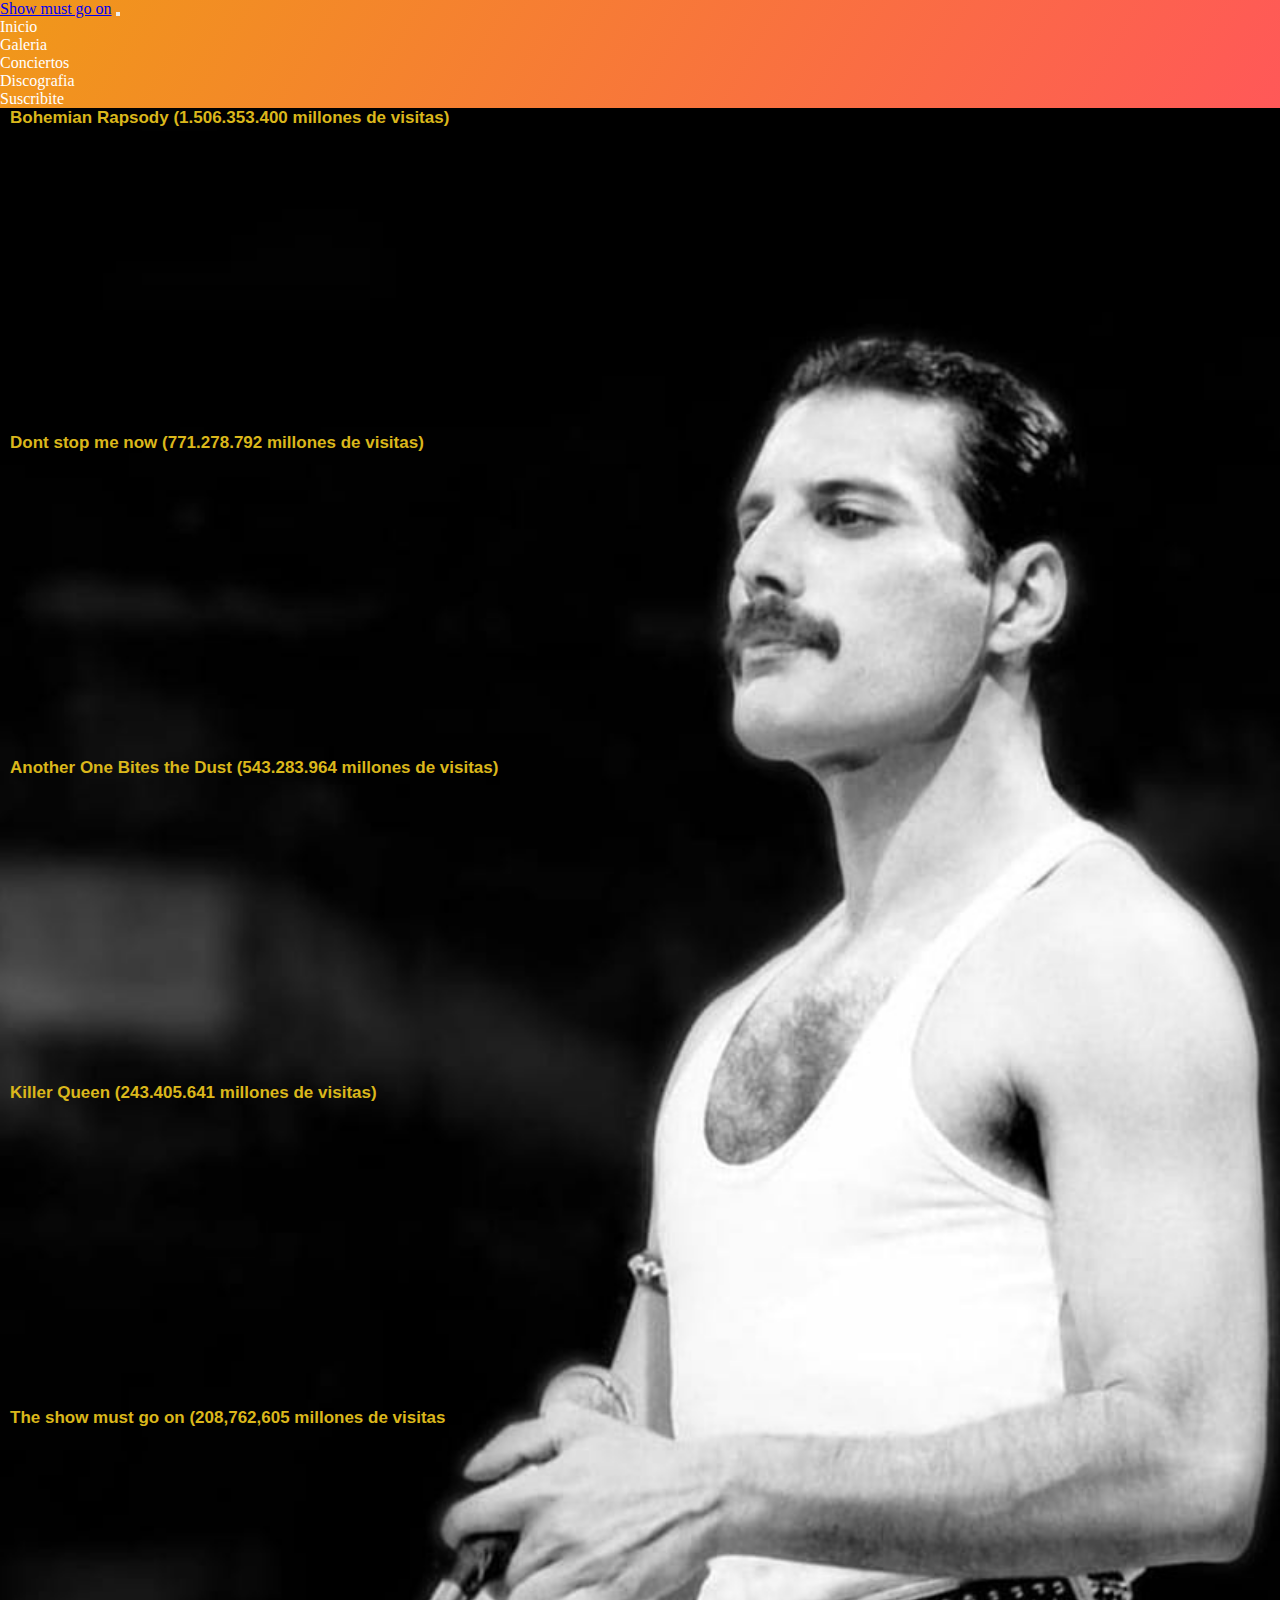
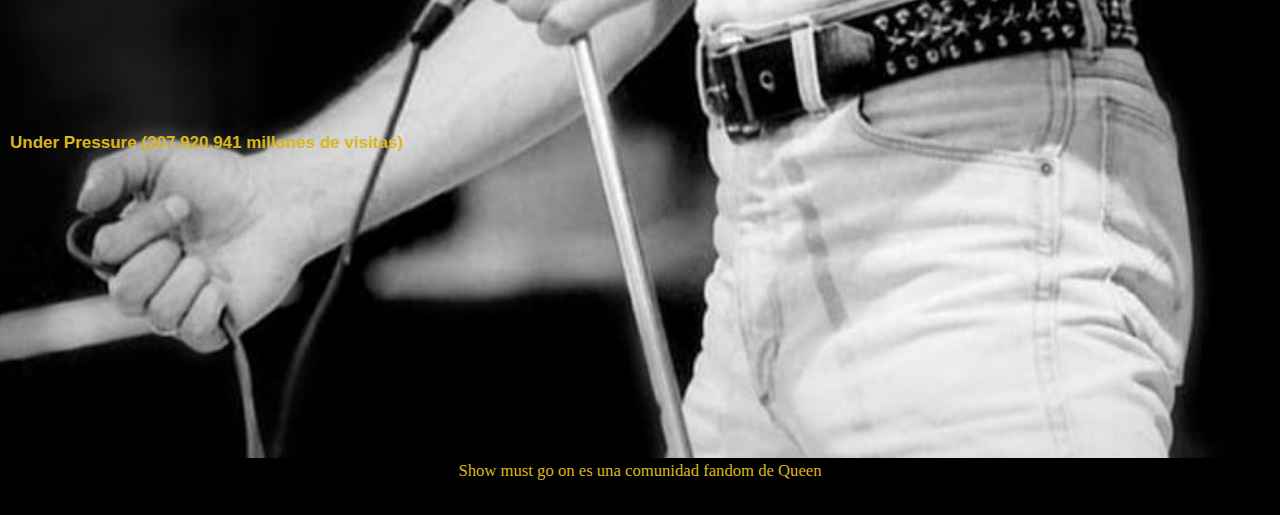
==== commit e4c051c2: "agrego pagina de discografia y corrijo tabulaciones" ====
--- a/index.html
+++ b/index.html
@@ -1,84 +1,84 @@
 <!DOCTYPE html>
 <html lang="es">
-<head>
-  <meta charset="UTF-8">
-  <meta http-equiv="X-UA-Compatible" content="IE=edge">
-  <meta name="viewport" content="width=device-width, initial-scale=1.0">
-  <link rel="stylesheet" href="./estilos.css">
-  <link rel="stylesheet" href="https://cdnjs.cloudflare.com/ajax/libs/font-awesome/6.1.1/css/all.min.css" integrity="sha512-KfkfwYDsLkIlwQp6LFnl8zNdLGxu9YAA1QvwINks4PhcElQSvqcyVLLD9aMhXd13uQjoXtEKNosOWaZqXgel0g==" crossorigin="anonymous" referrerpolicy="no-referrer"/>
-  <link rel="stylesheet" href="https://cdn.jsdelivr.net/npm/bootstrap@4.6.2/dist/css/bootstrap.min.css" integrity="sha384-xOolHFLEh07PJGoPkLv1IbcEPTNtaed2xpHsD9ESMhqIYd0nLMwNLD69Npy4HI+N" crossorigin="anonymous">
-  <link rel="shortcut icon" href="./media/icon.ico" type="image/x-icon">
-  <title>Inicio</title>
-</head>
-<body>
-  <!-- comienza mi barra de navegacion -->
-  <nav class="navbar navbar-expand-md navbar-dark">
-    <a class="navbar-brand" href="#">Show must go on</a>
-    <button class="navbar-toggler" type="button" data-toggle="collapse" data-target="#collapsibleNavbar">
-      <span class="navbar-toggler-icon"></span>
-    </button>
-    <div class="collapse navbar-collapse" id="collapsibleNavbar">
-      <ul class="navbar-nav">
-        <li class="nav-item">
-          <a class="nav-link" href="#">Inicio</a>
-        </li>
-        <li class="nav-item">
-          <a class="nav-link" href="./paginas/galeria.html">Galeria</a>
-        </li>
-        <li class="nav-item">
-          <a class="nav-link" href="./paginas/conciertos.html">Conciertos</a>
-        </li>
-        <li class="nav-item">
-          <a class="nav-link" href="./paginas/discografia.html">Discografia</a>
-        </li>
-        <li class="nav-item">
-          <a class="nav-link" href="./paginas/suscribite.html">Suscribite</a>
-        </li>
-      </ul>
+  <head>
+    <meta charset="UTF-8">
+    <meta http-equiv="X-UA-Compatible" content="IE=edge">
+    <meta name="viewport" content="width=device-width, initial-scale=1.0">
+    <link rel="stylesheet" href="./estilos.css">
+    <link rel="stylesheet" href="https://cdnjs.cloudflare.com/ajax/libs/font-awesome/6.1.1/css/all.min.css" integrity="sha512-KfkfwYDsLkIlwQp6LFnl8zNdLGxu9YAA1QvwINks4PhcElQSvqcyVLLD9aMhXd13uQjoXtEKNosOWaZqXgel0g==" crossorigin="anonymous" referrerpolicy="no-referrer" />
+    <link rel="stylesheet" href="https://cdn.jsdelivr.net/npm/bootstrap@4.6.2/dist/css/bootstrap.min.css" integrity="sha384-xOolHFLEh07PJGoPkLv1IbcEPTNtaed2xpHsD9ESMhqIYd0nLMwNLD69Npy4HI+N" crossorigin="anonymous">
+    <link rel="shortcut icon" href="./media/icon.ico" type="image/x-icon">
+    <title>Inicio</title>
+  </head>
+  <body>
+    <!-- comienza mi barra de navegacion -->
+    <nav class="navbar navbar-expand-md navbar-dark">
+      <a class="navbar-brand" href="#">Show must go on</a>
+      <button class="navbar-toggler" type="button" data-toggle="collapse" data-target="#collapsibleNavbar">
+        <span class="navbar-toggler-icon"></span>
+      </button>
+      <div class="collapse navbar-collapse" id="collapsibleNavbar">
+        <ul class="navbar-nav">
+          <li class="nav-item">
+            <a class="nav-link" href="#">Inicio</a>
+          </li>
+          <li class="nav-item">
+            <a class="nav-link" href="./paginas/galeria.html">Galeria</a>
+          </li>
+          <li class="nav-item">
+            <a class="nav-link" href="./paginas/conciertos.html">Conciertos</a>
+          </li>
+          <li class="nav-item">
+            <a class="nav-link" href="./paginas/discografia.html">Discografia</a>
+          </li>
+          <li class="nav-item">
+            <a class="nav-link" href="./paginas/suscribite.html">Suscribite</a>
+          </li>
+        </ul>
+      </div>
+    </nav>
+    <!-- termina mi barra de navegacion -->
+    <!-- comienza mi contenido principal -->
+    <div class="fondo-inicio">
+      <main class="container-fluid">
+        <div class="row">
+          <div class="col-md-12">
+            <div class="video">Bohemian Rapsody (1.506.353.400 millones de visitas) <br>
+              <iframe class="inframe" width="auto" height="300" src="https://www.youtube.com/embed/fJ9rUzIMcZQ" title="YouTube video player" frameborder="0" allow="accelerometer; autoplay; clipboard-write; encrypted-media; gyroscope; picture-in-picture" allowfullscreen></iframe>
+            </div>
+            <div class="video">Dont stop me now (771.278.792 millones de visitas) <br>
+              <iframe class="inframe" width="auto" height="300" src="https://www.youtube.com/embed/HgzGwKwLmgM" title="YouTube video player" frameborder="0" allow="accelerometer; autoplay; clipboard-write; encrypted-media; gyroscope; picture-in-picture" allowfullscreen></iframe>
+            </div>
+            <div class="video">Another One Bites the Dust (543.283.964 millones de visitas) <br>
+              <iframe class="inframe" width="auto" height="300" src="https://www.youtube.com/embed/rY0WxgSXdEE" title="YouTube video player" frameborder="0" allow="accelerometer; autoplay; clipboard-write; encrypted-media; gyroscope; picture-in-picture" allowfullscreen></iframe>
+            </div>
+            <div class="video">Killer Queen (243.405.641 millones de visitas) <br>
+              <iframe class="inframe" width="auto" height="300" src="https://www.youtube.com/embed/2ZBtPf7FOoM" title="YouTube video player" frameborder="0" allow="accelerometer; autoplay; clipboard-write; encrypted-media; gyroscope; picture-in-picture" allowfullscreen></iframe>
+            </div>
+            <div class="video">The show must go on (208,762,605 millones de visitas <br>
+              <iframe class="inframe" width="auto" height="300" src="https://www.youtube.com/embed/t99KH0TR-J4" title="YouTube video player" frameborder="0" allow="accelerometer; autoplay; clipboard-write; encrypted-media; gyroscope; picture-in-picture" allowfullscreen></iframe>
+            </div>
+            <div class="video">Under Pressure (207.920.941 millones de visitas) <br>
+              <iframe class="inframe" width="auto" height="300" src="https://www.youtube.com/embed/a01QQZyl-_I" title="YouTube video player" frameborder="0" allow="accelerometer; autoplay; clipboard-write; encrypted-media; gyroscope; picture-in-picture" allowfullscreen></iframe>
+            </div>
+          </div>
+        </div>
+      </main>
     </div>
-  </nav>
-  <!-- termina mi barra de navegacion -->
-  <!-- comienza mi contenido principal -->
-  <div class="fondo-inicio">
-  <main class="container-fluid">
-    <div class="row">
-      <div class="col-md-12">
-    <div class="video">Bohemian Rapsody (1.506.353.400 millones de visitas) <br>
-      <iframe class="inframe"width="auto" height="300" src="https://www.youtube.com/embed/fJ9rUzIMcZQ" title="YouTube video player" frameborder="0" allow="accelerometer; autoplay; clipboard-write; encrypted-media; gyroscope; picture-in-picture" allowfullscreen></iframe>
-    </div>
-    <div class="video">Dont stop me now (771.278.792 millones de visitas) <br>
-      <iframe class="inframe" width="auto" height="300" src="https://www.youtube.com/embed/HgzGwKwLmgM" title="YouTube video player" frameborder="0" allow="accelerometer; autoplay; clipboard-write; encrypted-media; gyroscope; picture-in-picture" allowfullscreen></iframe>
-    </div>
-    <div class="video">Another One Bites the Dust (543.283.964 millones de visitas) <br>
-      <iframe class="inframe" width="auto" height="300" src="https://www.youtube.com/embed/rY0WxgSXdEE" title="YouTube video player" frameborder="0" allow="accelerometer; autoplay; clipboard-write; encrypted-media; gyroscope; picture-in-picture" allowfullscreen></iframe>
-    </div>
-    <div class="video">Killer Queen (243.405.641 millones de visitas) <br>
-      <iframe class="inframe" width="auto" height="300" src="https://www.youtube.com/embed/2ZBtPf7FOoM" title="YouTube video player" frameborder="0" allow="accelerometer; autoplay; clipboard-write; encrypted-media; gyroscope; picture-in-picture" allowfullscreen></iframe>
-    </div>
-    <div class="video">The show must go on (208,762,605 millones de visitas <br>
-      <iframe class="inframe" width="auto" height="300" src="https://www.youtube.com/embed/t99KH0TR-J4" title="YouTube video player" frameborder="0" allow="accelerometer; autoplay; clipboard-write; encrypted-media; gyroscope; picture-in-picture" allowfullscreen></iframe>
-    </div>
-    <div class="video">Under Pressure (207.920.941 millones de visitas) <br>
-      <iframe class="inframe" width="auto" height="300" src="https://www.youtube.com/embed/a01QQZyl-_I" title="YouTube video player" frameborder="0" allow="accelerometer; autoplay; clipboard-write; encrypted-media; gyroscope; picture-in-picture" allowfullscreen></iframe>
-    </div>
-  </div>
-</div>
-  </main>
-</div>
-  <!-- temrina mi contenido principal -->
-  <!-- comienza el footer -->
-  <footer class="footer">
-    <small> Show must go on es una comunidad fandom de Queen </small>
-    <div class="redes">
+    <!-- temrina mi contenido principal -->
+    <!-- comienza el footer -->
+    <footer class="footer">
+      <small> Show must go on es una comunidad fandom de Queen </small>
+      <div class="redes">
         <i class="fa-brands fa-facebook"></i>
         <i class="fa-brands fa-instagram"></i>
         <i class="fa-brands fa-tiktok"></i>
-    </div>
+      </div>
     </footer>
     <!-- termina el footer -->
     <!-- links de bootstrap -->
-  <script src="https://cdn.jsdelivr.net/npm/jquery@3.5.1/dist/jquery.slim.min.js" integrity="sha384-DfXdz2htPH0lsSSs5nCTpuj/zy4C+OGpamoFVy38MVBnE+IbbVYUew+OrCXaRkfj" crossorigin="anonymous"></script>
-  <script src="https://cdn.jsdelivr.net/npm/popper.js@1.16.1/dist/umd/popper.min.js" integrity="sha384-9/reFTGAW83EW2RDu2S0VKaIzap3H66lZH81PoYlFhbGU+6BZp6G7niu735Sk7lN" crossorigin="anonymous"></script>
-  <script src="https://cdn.jsdelivr.net/npm/bootstrap@4.6.2/dist/js/bootstrap.min.js" integrity="sha384-+sLIOodYLS7CIrQpBjl+C7nPvqq+FbNUBDunl/OZv93DB7Ln/533i8e/mZXLi/P+" crossorigin="anonymous"></script>  
-</body>
+    <script src="https://cdn.jsdelivr.net/npm/jquery@3.5.1/dist/jquery.slim.min.js" integrity="sha384-DfXdz2htPH0lsSSs5nCTpuj/zy4C+OGpamoFVy38MVBnE+IbbVYUew+OrCXaRkfj" crossorigin="anonymous"></script>
+    <script src="https://cdn.jsdelivr.net/npm/popper.js@1.16.1/dist/umd/popper.min.js" integrity="sha384-9/reFTGAW83EW2RDu2S0VKaIzap3H66lZH81PoYlFhbGU+6BZp6G7niu735Sk7lN" crossorigin="anonymous"></script>
+    <script src="https://cdn.jsdelivr.net/npm/bootstrap@4.6.2/dist/js/bootstrap.min.js" integrity="sha384-+sLIOodYLS7CIrQpBjl+C7nPvqq+FbNUBDunl/OZv93DB7Ln/533i8e/mZXLi/P+" crossorigin="anonymous"></script>
+  </body>
 </html>--- a/estilos.css
+++ b/estilos.css
@@ -18,8 +18,19 @@
 .footer{
     background-color: black;
     color: rgb(218, 183, 27);
-    font-size: 15px;
+    font-size: 20px;
     text-align: center;
+}
+.redes i:hover{
+    color: #d62000;
+    cursor: pointer;
+    transform: translateY(-15px);
+    transition: all 0.7s;
+}
+.redes i{
+    transition: 0.7s;
+    font-size: 30px;
+    padding: 10px;
 }
 /* corresponde a la pagina de inicio */
 .fondo-inicio{
@@ -41,6 +52,15 @@
     padding-top: 10px;
     width: 100%;
 }
+.galeria{
+    background-color: #d62000b9;
+}
+.titulo-Galeria{
+    font-size: 35px !important;
+    text-align: center;
+    font-weight: 600;
+    color: aliceblue;
+}
 /* corresponden a la pagina de suscribite */
 .formulario{
     background-color: rgba(205, 136, 26, 0.534);
@@ -55,22 +75,23 @@
     color: #3e0202;
     font-size: 25px !important;
 }
-.boton{
-    /* width: 26%; */
-    background: #f09819;
-    padding: 10px;
-    color: white;
-}
 .fondo-suscribite{
     background-image: url(./media/fondoqueen2.jpg);
     background-position: center;
     background-repeat: no-repeat;
     background-size: cover;
-    width: 100%;;
+    width: 100%;
     height: 1000px;
 }
-.boton:hover{
-    color:#ff5858;
+label{
+    padding-left: 15px !important;
+}
+.btn-primary{
+    background: #f09819 !important;
+    border-color: #ff5858 !important;
+}
+.btn:hover{
+    color:#ff5858 !important;
 }
 /* corresponde a la pagina conciertos */
 .fondo-conciertos{
@@ -79,4 +100,23 @@
 /* corresponde a la pagina discografia */
 .fondo-discografia{
     height: 1000px;  
+}
+/* corresponde a la pagina de discografia */
+.discografia{
+    width: 100%;
+    background-color: #faca86c6;
+}
+.titulo-discografia{
+    font-size: 35px !important;
+    text-align: center;
+    color: #d62000;
+    font-weight: 600;
+}
+.descripcionDeDiscos{
+    font-size: 25px !important;
+    color: #d26f04;
+}
+.textoDiscografia{
+    font-size: 15px !important;
+    font-weight: 500;
 }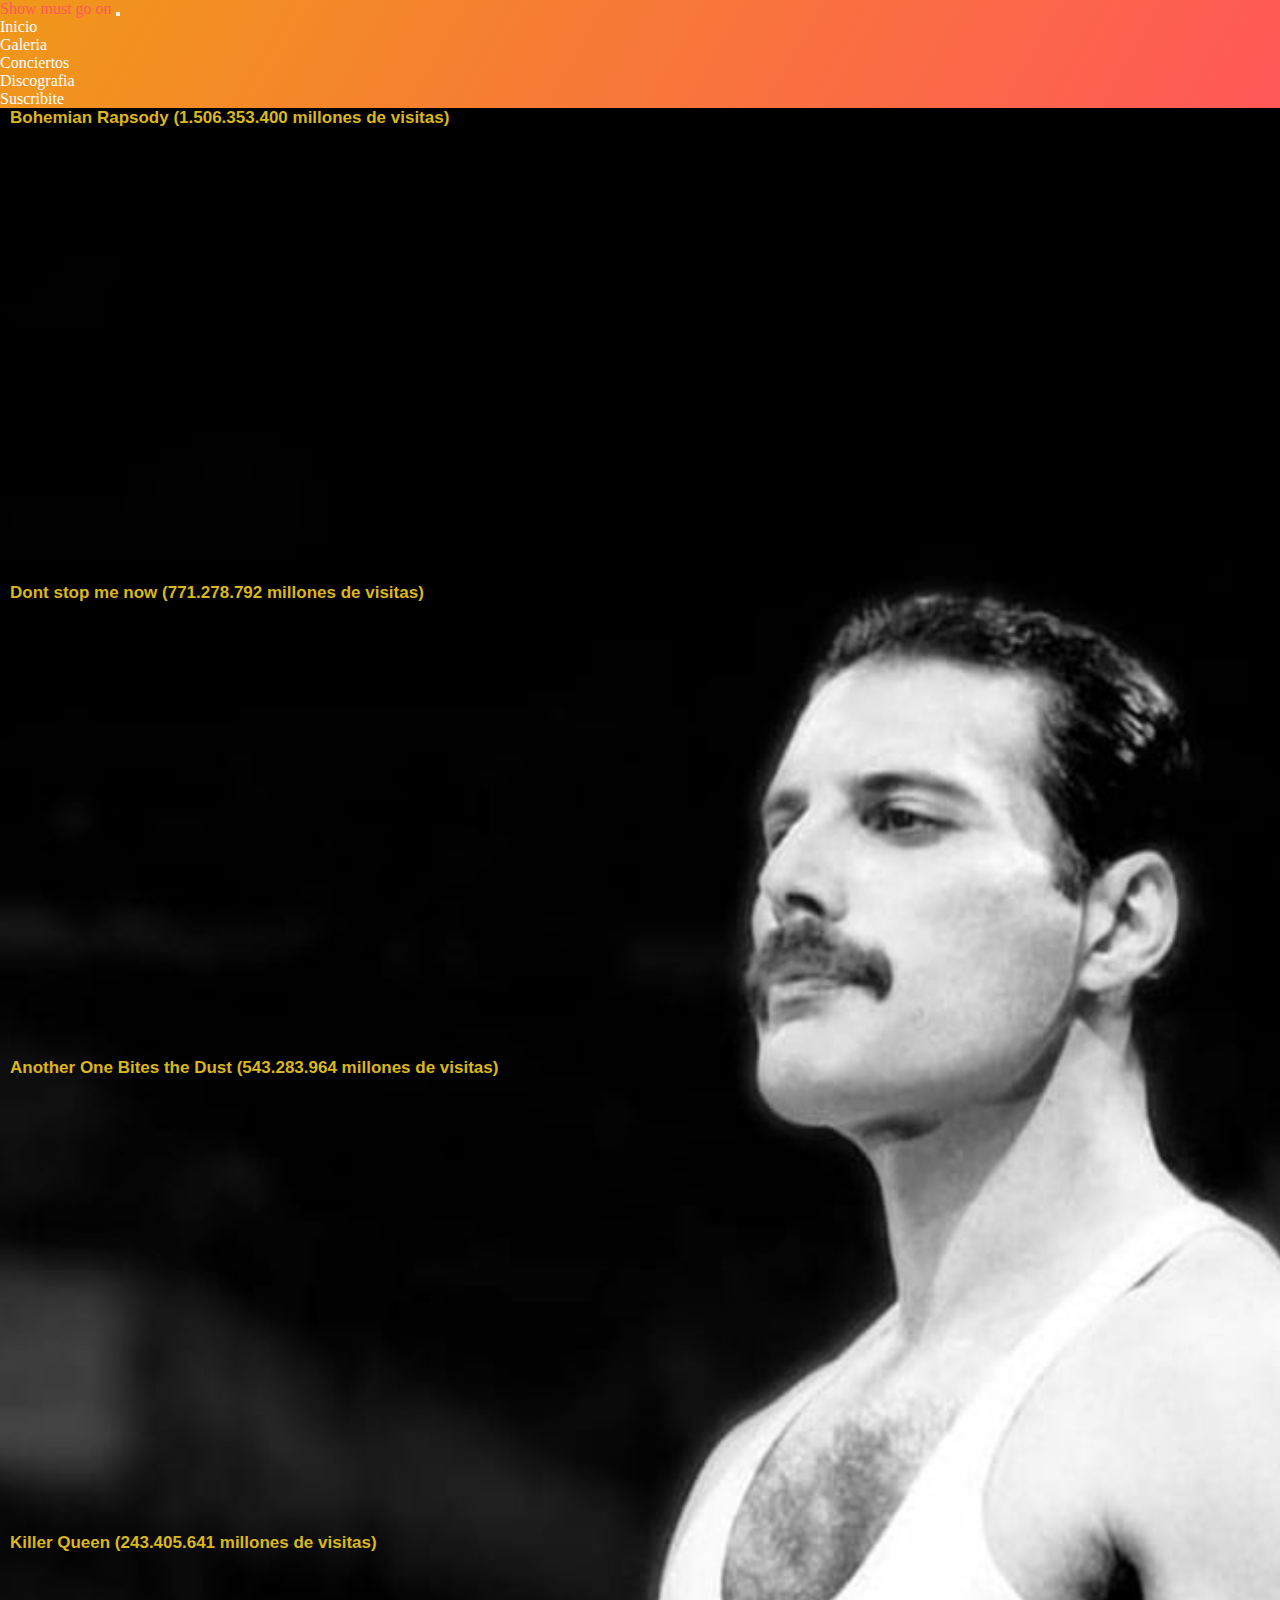
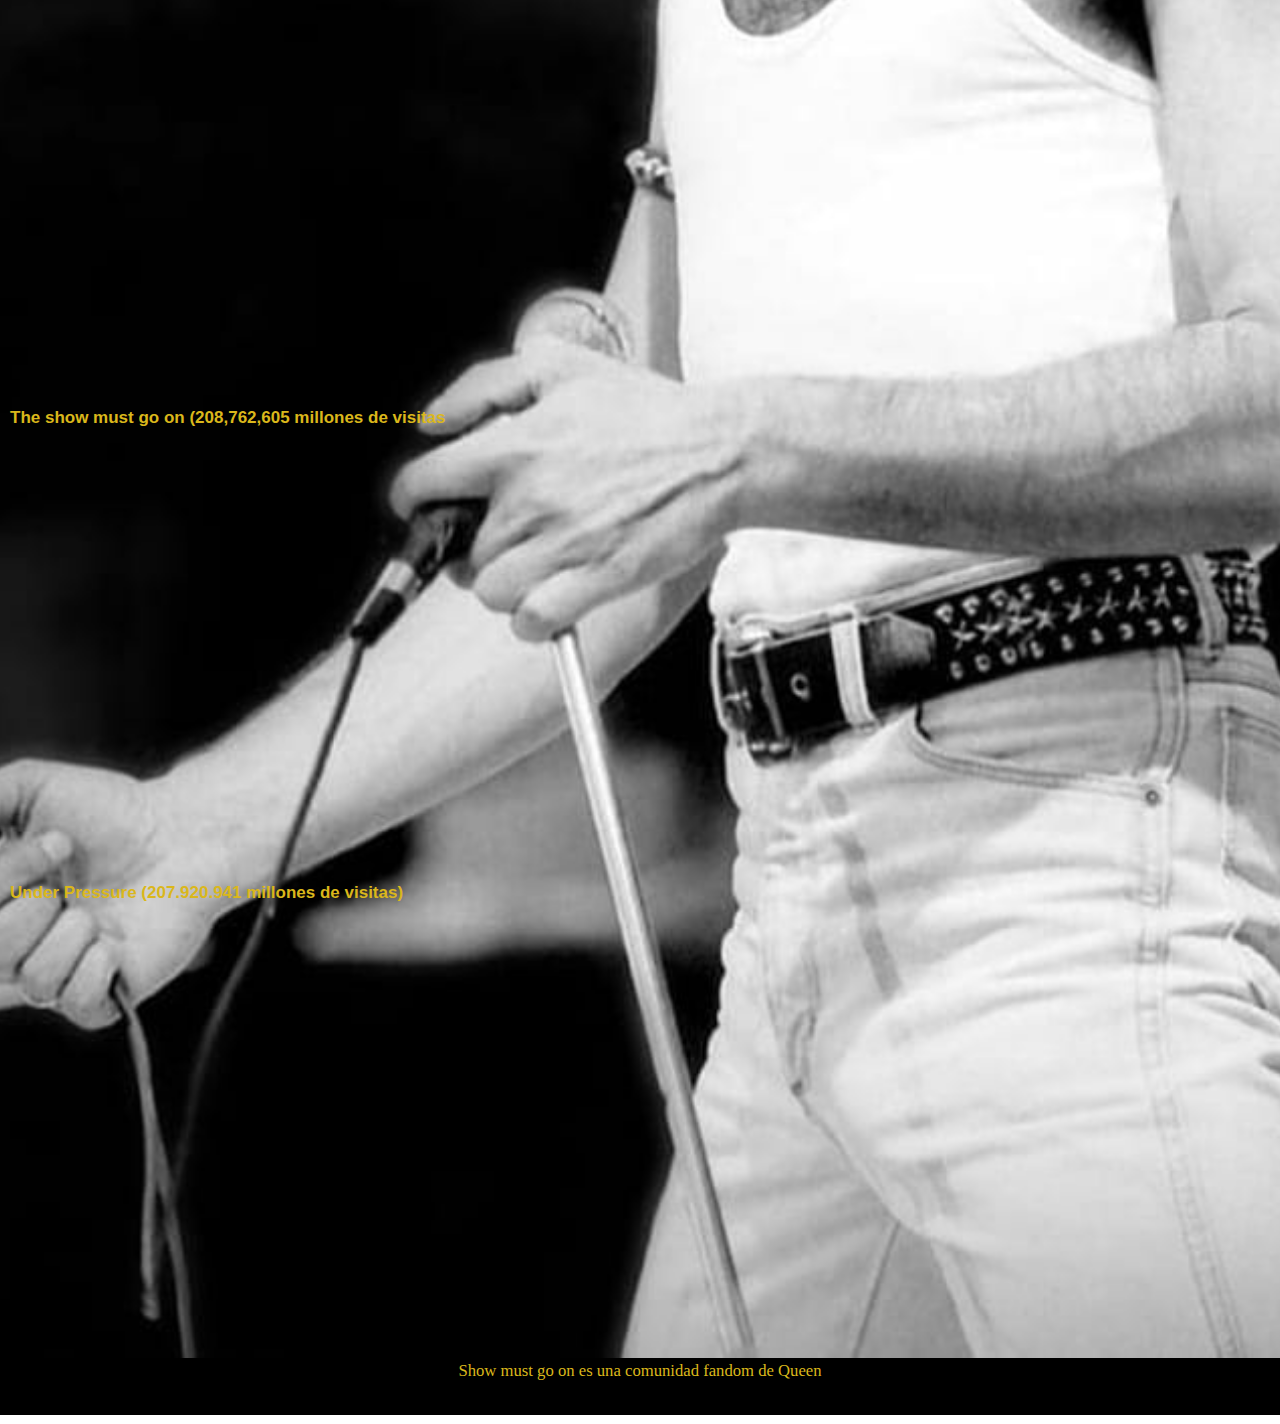
==== commit 0e08a878: "agrego sass y corrijo pagina de suscribite" ====
--- a/index.html
+++ b/index.html
@@ -4,9 +4,9 @@
     <meta charset="UTF-8">
     <meta http-equiv="X-UA-Compatible" content="IE=edge">
     <meta name="viewport" content="width=device-width, initial-scale=1.0">
-    <link rel="stylesheet" href="./estilos.css">
     <link rel="stylesheet" href="https://cdnjs.cloudflare.com/ajax/libs/font-awesome/6.1.1/css/all.min.css" integrity="sha512-KfkfwYDsLkIlwQp6LFnl8zNdLGxu9YAA1QvwINks4PhcElQSvqcyVLLD9aMhXd13uQjoXtEKNosOWaZqXgel0g==" crossorigin="anonymous" referrerpolicy="no-referrer" />
     <link rel="stylesheet" href="https://cdn.jsdelivr.net/npm/bootstrap@4.6.2/dist/css/bootstrap.min.css" integrity="sha384-xOolHFLEh07PJGoPkLv1IbcEPTNtaed2xpHsD9ESMhqIYd0nLMwNLD69Npy4HI+N" crossorigin="anonymous">
+    <link rel="stylesheet" href="./estilos.css">
     <link rel="shortcut icon" href="./media/icon.ico" type="image/x-icon">
     <title>Inicio</title>
   </head>
@@ -44,22 +44,22 @@
         <div class="row">
           <div class="col-md-12">
             <div class="video">Bohemian Rapsody (1.506.353.400 millones de visitas) <br>
-              <iframe class="inframe" width="auto" height="300" src="https://www.youtube.com/embed/fJ9rUzIMcZQ" title="YouTube video player" frameborder="0" allow="accelerometer; autoplay; clipboard-write; encrypted-media; gyroscope; picture-in-picture" allowfullscreen></iframe>
+              <iframe class="inframe" width="280" height="300" src="https://www.youtube.com/embed/fJ9rUzIMcZQ" title="YouTube video player" frameborder="0" allow="accelerometer; autoplay; clipboard-write; encrypted-media; gyroscope; picture-in-picture" allowfullscreen></iframe>
             </div>
             <div class="video">Dont stop me now (771.278.792 millones de visitas) <br>
-              <iframe class="inframe" width="auto" height="300" src="https://www.youtube.com/embed/HgzGwKwLmgM" title="YouTube video player" frameborder="0" allow="accelerometer; autoplay; clipboard-write; encrypted-media; gyroscope; picture-in-picture" allowfullscreen></iframe>
+              <iframe class="inframe" width="280" height="300" src="https://www.youtube.com/embed/HgzGwKwLmgM" title="YouTube video player" frameborder="0" allow="accelerometer; autoplay; clipboard-write; encrypted-media; gyroscope; picture-in-picture" allowfullscreen></iframe>
             </div>
             <div class="video">Another One Bites the Dust (543.283.964 millones de visitas) <br>
-              <iframe class="inframe" width="auto" height="300" src="https://www.youtube.com/embed/rY0WxgSXdEE" title="YouTube video player" frameborder="0" allow="accelerometer; autoplay; clipboard-write; encrypted-media; gyroscope; picture-in-picture" allowfullscreen></iframe>
+              <iframe class="inframe" width="280" height="300" src="https://www.youtube.com/embed/rY0WxgSXdEE" title="YouTube video player" frameborder="0" allow="accelerometer; autoplay; clipboard-write; encrypted-media; gyroscope; picture-in-picture" allowfullscreen></iframe>
             </div>
             <div class="video">Killer Queen (243.405.641 millones de visitas) <br>
-              <iframe class="inframe" width="auto" height="300" src="https://www.youtube.com/embed/2ZBtPf7FOoM" title="YouTube video player" frameborder="0" allow="accelerometer; autoplay; clipboard-write; encrypted-media; gyroscope; picture-in-picture" allowfullscreen></iframe>
+              <iframe class="inframe" width="280" height="300" src="https://www.youtube.com/embed/2ZBtPf7FOoM" title="YouTube video player" frameborder="0" allow="accelerometer; autoplay; clipboard-write; encrypted-media; gyroscope; picture-in-picture" allowfullscreen></iframe>
             </div>
             <div class="video">The show must go on (208,762,605 millones de visitas <br>
-              <iframe class="inframe" width="auto" height="300" src="https://www.youtube.com/embed/t99KH0TR-J4" title="YouTube video player" frameborder="0" allow="accelerometer; autoplay; clipboard-write; encrypted-media; gyroscope; picture-in-picture" allowfullscreen></iframe>
+              <iframe class="inframe" width="280" height="300" src="https://www.youtube.com/embed/t99KH0TR-J4" title="YouTube video player" frameborder="0" allow="accelerometer; autoplay; clipboard-write; encrypted-media; gyroscope; picture-in-picture" allowfullscreen></iframe>
             </div>
             <div class="video">Under Pressure (207.920.941 millones de visitas) <br>
-              <iframe class="inframe" width="auto" height="300" src="https://www.youtube.com/embed/a01QQZyl-_I" title="YouTube video player" frameborder="0" allow="accelerometer; autoplay; clipboard-write; encrypted-media; gyroscope; picture-in-picture" allowfullscreen></iframe>
+              <iframe class="inframe" width="280" height="300" src="https://www.youtube.com/embed/a01QQZyl-_I" title="YouTube video player" frameborder="0" allow="accelerometer; autoplay; clipboard-write; encrypted-media; gyroscope; picture-in-picture" allowfullscreen></iframe>
             </div>
           </div>
         </div>
--- a/estilos.css
+++ b/estilos.css
@@ -1,45 +1,53 @@
-*{  
+* {
     margin: 0;
     padding: 0;
     box-sizing: border-box;
 }
+
 /* corresponde a la barra de navegacion */
-.navbar{
+.navbar {
     background-image: linear-gradient(-60deg, #ff5858 0%, #f09819 100%);
 }
-.navbar ul li a{
+
+.navbar a {
     text-decoration: none;
     color: white !important;
 }
-.navbar ul li a:hover{
-    color:#ff5858 !important;   
+
+.navbar a:hover {
+    color: #ff5858 !important;
 }
+
 /* corresponde al footer */
-.footer{
+.footer {
     background-color: black;
     color: rgb(218, 183, 27);
     font-size: 20px;
     text-align: center;
 }
-.redes i:hover{
+
+.redes i {
+    transition: 0.7s;
+    font-size: 30px;
+    padding: 10px;
+}
+
+.redes i:hover {
     color: #d62000;
     cursor: pointer;
     transform: translateY(-15px);
     transition: all 0.7s;
 }
-.redes i{
-    transition: 0.7s;
-    font-size: 30px;
-    padding: 10px;
-}
+
 /* corresponde a la pagina de inicio */
-.fondo-inicio{
+.fondo-inicio {
     background-image: url(./media/galeria3.jpg);
     background-position: center;
     background-size: cover;
     background-repeat: no-repeat;
 }
-.video{
+
+.video {
     color: rgb(218, 183, 27);
     font-size: 17px;
     font-weight: 600;
@@ -47,35 +55,43 @@
     margin-left: 10px;
     margin-right: 10px;
 }
+
 /* corresponde a la pagina de galeria */
-img{
-    padding-top: 10px;
-    width: 100%;
+.galeria {
+    background-color: #d62000;
 }
-.galeria{
-    background-color: #d62000b9;
-}
-.titulo-Galeria{
+
+.galeria h2 {
     font-size: 35px !important;
     text-align: center;
     font-weight: 600;
     color: aliceblue;
 }
+
+.galeria img {
+    padding-top: 10px;
+    width: 100%;
+}
+
 /* corresponden a la pagina de suscribite */
-.formulario{
+.formulario {
     background-color: rgba(205, 136, 26, 0.534);
     padding: 30px;
     border-radius: 30px;
 }
-.form-label{
+
+.formulario label {
     color: #3e0202;
     font-weight: 600;
+    padding-left: 15px !important;
 }
-h2{
+
+.formulario h2 {
     color: #3e0202;
     font-size: 25px !important;
 }
-.fondo-suscribite{
+
+.fondo-suscribite {
     background-image: url(./media/fondoqueen2.jpg);
     background-position: center;
     background-repeat: no-repeat;
@@ -83,40 +99,62 @@
     width: 100%;
     height: 1000px;
 }
-label{
-    padding-left: 15px !important;
-}
-.btn-primary{
+
+.btn-primary {
     background: #f09819 !important;
     border-color: #ff5858 !important;
 }
-.btn:hover{
-    color:#ff5858 !important;
+
+.btn-primary:hover {
+    color: #ff5858 !important;
 }
+
 /* corresponde a la pagina conciertos */
-.fondo-conciertos{
+.fondo-conciertos {
     height: 1000px;
 }
+
+/* corresponde a la pagina de discografia */
 /* corresponde a la pagina discografia */
-.fondo-discografia{
-    height: 1000px;  
+.discografia {
+    width: 100%;
+    background-color: rgba(250, 202, 134, 0.7764705882);
 }
-/* corresponde a la pagina de discografia */
-.discografia{
+
+.discografia img {
+    padding-top: 10px;
     width: 100%;
-    background-color: #faca86c6;
 }
-.titulo-discografia{
+
+.titulo-discografia {
     font-size: 35px !important;
     text-align: center;
     color: #d62000;
     font-weight: 600;
 }
-.descripcionDeDiscos{
+
+.descripcionDeDiscos {
     font-size: 25px !important;
     color: #d26f04;
 }
-.textoDiscografia{
+
+.textoDiscografia {
     font-size: 15px !important;
     font-weight: 500;
-}+}
+
+@media only screen and (min-width: 900px) {
+    .formulario {
+        height: 600px !important;
+        width: 700px !important;
+    }
+
+    .inframe {
+        width: 600px;
+        height: 450px;
+    }
+}
+
+/*# sourceMappingURL=estilos.css.map */
+/*# sourceMappingURL=estilos.css.map */
+/*# sourceMappingURL=estilos.css.map */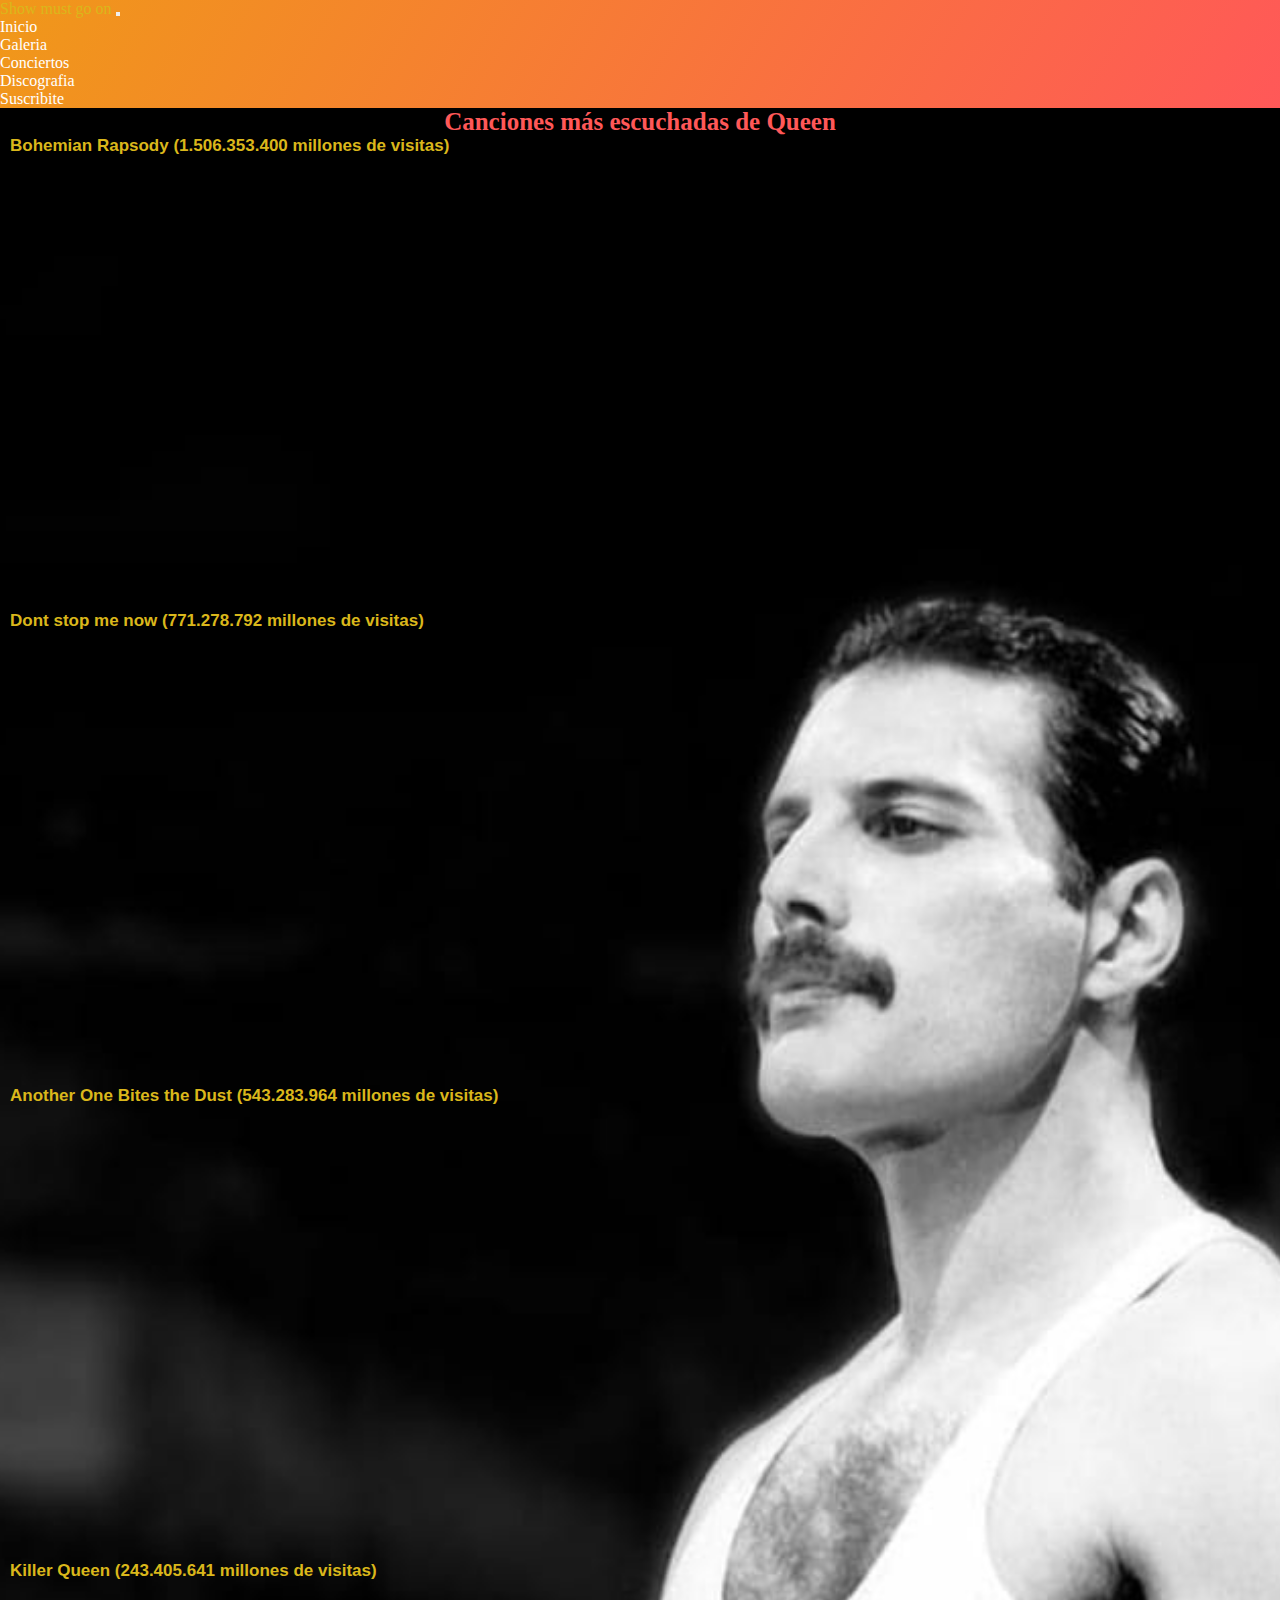
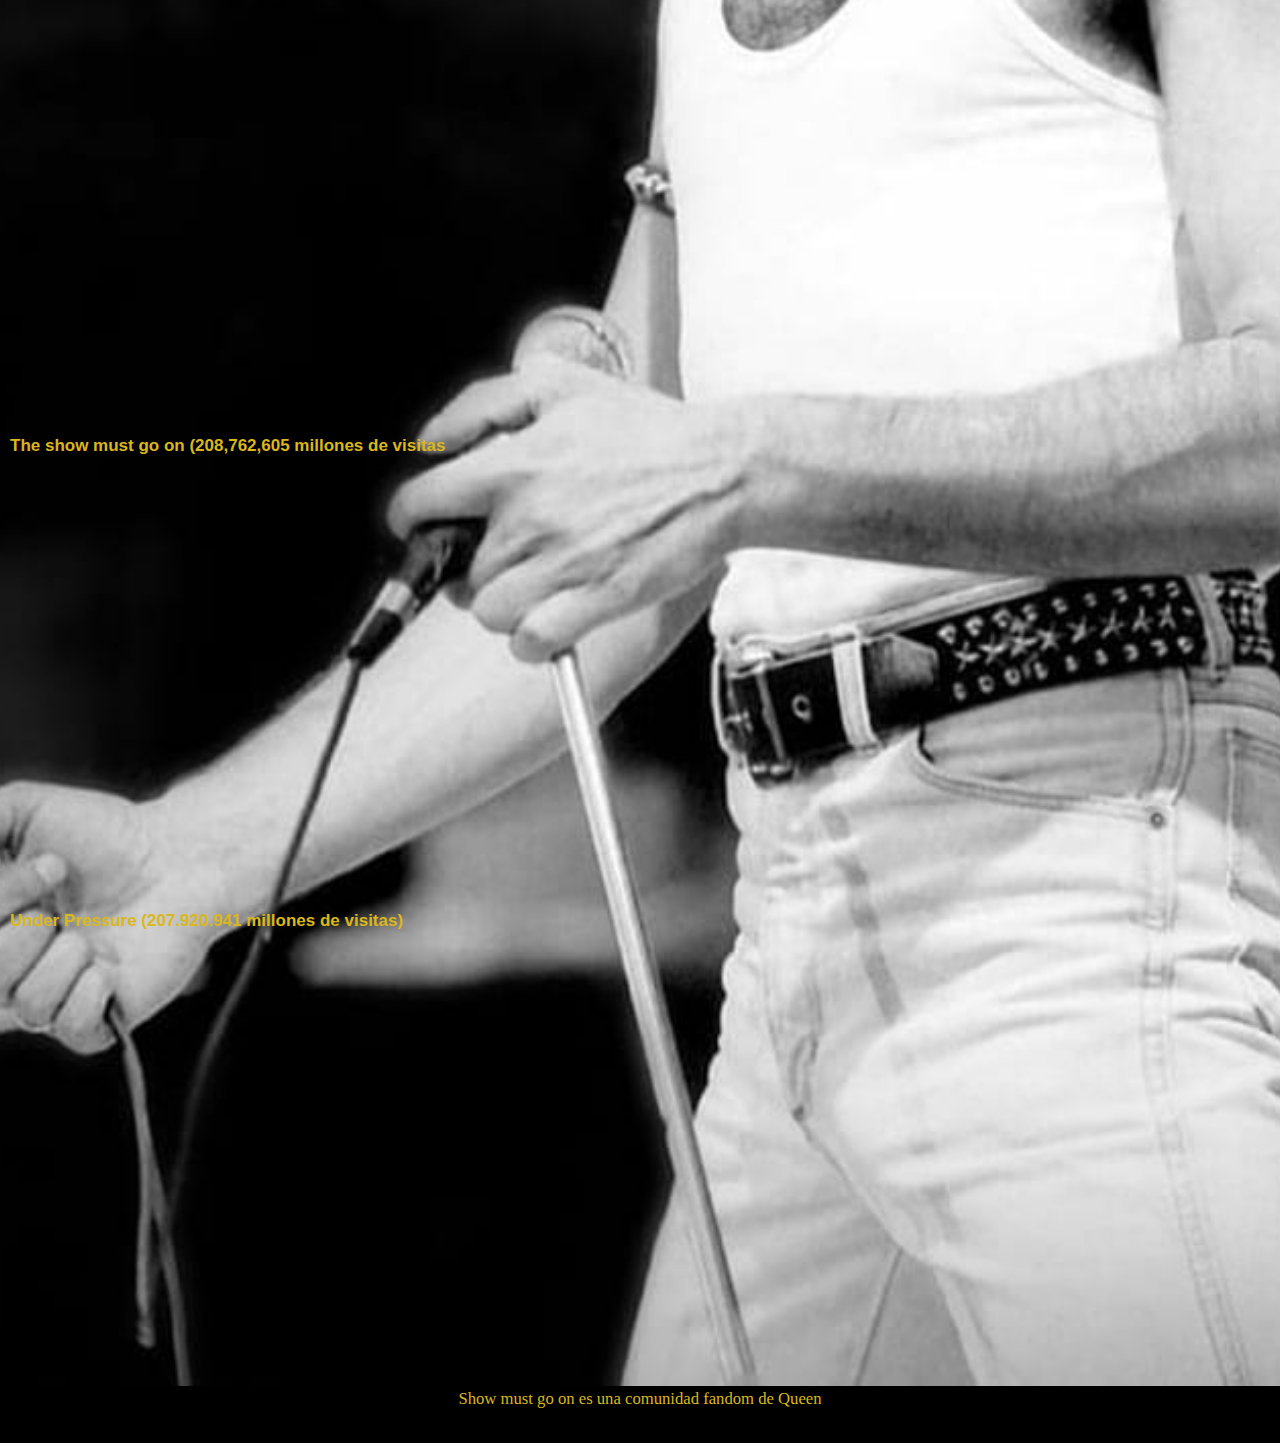
==== commit 716aea4b: "agrego SASS y SEO" ====
--- a/index.html
+++ b/index.html
@@ -1,6 +1,8 @@
 <!DOCTYPE html>
 <html lang="es">
   <head>
+    <meta name="descripcion" content="Show must go on es un sitio web fandom dedicado a la banda Queen, sus canciones mas escuchadas discografia y videos">
+    <meta name="keywords" content="queen rock, freddy mercury, queen canciones mas conocidas, queen somebody to love, queen the show must go on, queen canciones bohemian rhapsody">
     <meta charset="UTF-8">
     <meta http-equiv="X-UA-Compatible" content="IE=edge">
     <meta name="viewport" content="width=device-width, initial-scale=1.0">
@@ -8,7 +10,7 @@
     <link rel="stylesheet" href="https://cdn.jsdelivr.net/npm/bootstrap@4.6.2/dist/css/bootstrap.min.css" integrity="sha384-xOolHFLEh07PJGoPkLv1IbcEPTNtaed2xpHsD9ESMhqIYd0nLMwNLD69Npy4HI+N" crossorigin="anonymous">
     <link rel="stylesheet" href="./estilos.css">
     <link rel="shortcut icon" href="./media/icon.ico" type="image/x-icon">
-    <title>Inicio</title>
+    <title>Show must go on</title>
   </head>
   <body>
     <!-- comienza mi barra de navegacion -->
@@ -18,6 +20,7 @@
         <span class="navbar-toggler-icon"></span>
       </button>
       <div class="collapse navbar-collapse" id="collapsibleNavbar">
+        <div class="mx-auto"></div>
         <ul class="navbar-nav">
           <li class="nav-item">
             <a class="nav-link" href="#">Inicio</a>
@@ -41,6 +44,7 @@
     <!-- comienza mi contenido principal -->
     <div class="fondo-inicio">
       <main class="container-fluid">
+        <h1 class="tituloInicio">Canciones más escuchadas de Queen</h1>
         <div class="row">
           <div class="col-md-12">
             <div class="video">Bohemian Rapsody (1.506.353.400 millones de visitas) <br>
--- a/estilos.css
+++ b/estilos.css
@@ -1,160 +1,163 @@
 * {
-    margin: 0;
-    padding: 0;
-    box-sizing: border-box;
+  margin: 0;
+  padding: 0;
+  box-sizing: border-box;
 }
 
 /* corresponde a la barra de navegacion */
 .navbar {
-    background-image: linear-gradient(-60deg, #ff5858 0%, #f09819 100%);
+  background-image: linear-gradient(-60deg, #ff5858 0%, #f09819 100%);
 }
-
 .navbar a {
-    text-decoration: none;
-    color: white !important;
+  text-decoration: none;
+  color: white !important;
 }
-
 .navbar a:hover {
-    color: #ff5858 !important;
+  color: rgb(218, 183, 27) !important;
 }
 
 /* corresponde al footer */
 .footer {
-    background-color: black;
-    color: rgb(218, 183, 27);
-    font-size: 20px;
-    text-align: center;
+  background-color: black;
+  color: rgb(218, 183, 27);
+  font-size: 20px;
+  text-align: center;
 }
 
 .redes i {
-    transition: 0.7s;
-    font-size: 30px;
-    padding: 10px;
+  transition: 0.7s;
+  font-size: 30px;
+  padding: 10px;
 }
-
 .redes i:hover {
-    color: #d62000;
-    cursor: pointer;
-    transform: translateY(-15px);
-    transition: all 0.7s;
+  color: #d62000;
+  cursor: pointer;
+  transform: translateY(-15px);
+  transition: all 0.7s;
 }
 
 /* corresponde a la pagina de inicio */
+.tituloInicio {
+  text-align: center;
+  color: #ff5858;
+  font-size: 25px;
+}
+
 .fondo-inicio {
-    background-image: url(./media/galeria3.jpg);
-    background-position: center;
-    background-size: cover;
-    background-repeat: no-repeat;
+  background-image: url(./media/galeria3.jpg);
+  background-position: center;
+  background-repeat: no-repeat;
+  background-size: cover;
 }
 
 .video {
-    color: rgb(218, 183, 27);
-    font-size: 17px;
-    font-weight: 600;
-    font-family: Verdana, Geneva, Tahoma, sans-serif;
-    margin-left: 10px;
-    margin-right: 10px;
+  color: rgb(218, 183, 27);
+  font-size: 17px;
+  font-weight: 600;
+  font-family: Verdana, Geneva, Tahoma, sans-serif;
+  margin-left: 10px;
+  margin-right: 10px;
 }
 
 /* corresponde a la pagina de galeria */
-.galeria {
-    background-color: #d62000;
+.tituloGaleria {
+  font-size: 25px;
+  text-align: center;
+  font-weight: 600;
+  color: #c95b12;
 }
 
-.galeria h2 {
-    font-size: 35px !important;
-    text-align: center;
-    font-weight: 600;
-    color: aliceblue;
-}
-
-.galeria img {
-    padding-top: 10px;
-    width: 100%;
+img {
+  padding-top: 10px;
+  width: 100%;
 }
 
 /* corresponden a la pagina de suscribite */
 .formulario {
-    background-color: rgba(205, 136, 26, 0.534);
-    padding: 30px;
-    border-radius: 30px;
+  background-color: rgba(205, 136, 26, 0.534);
+  padding: 30px;
+  border-radius: 30px;
 }
-
 .formulario label {
-    color: #3e0202;
-    font-weight: 600;
-    padding-left: 15px !important;
+  color: #3e0202;
+  font-weight: 600;
+  padding-left: 15px !important;
 }
-
 .formulario h2 {
-    color: #3e0202;
-    font-size: 25px !important;
+  color: #3e0202;
+  font-size: 25px !important;
 }
 
 .fondo-suscribite {
-    background-image: url(./media/fondoqueen2.jpg);
-    background-position: center;
-    background-repeat: no-repeat;
-    background-size: cover;
-    width: 100%;
-    height: 1000px;
+  background-image: url(./media/fondoqueen2.jpg);
+  background-position: center;
+  background-repeat: no-repeat;
+  background-size: cover;
+  width: 100%;
+  height: 1000px;
 }
 
 .btn-primary {
-    background: #f09819 !important;
-    border-color: #ff5858 !important;
+  background: #f09819 !important;
+  border-color: #ff5858 !important;
 }
-
 .btn-primary:hover {
-    color: #ff5858 !important;
+  color: #ff5858 !important;
 }
 
 /* corresponde a la pagina conciertos */
 .fondo-conciertos {
-    height: 1000px;
+  height: 1000px;
+  background-image: url(./media/fondo1.jpg);
+  background-position: center;
+  background-repeat: no-repeat;
+  background-size: cover;
+}
+
+.tituloConciertos {
+  font-size: 25px;
+  text-align: center;
+  font-weight: 600;
+  color: rgb(218, 183, 27);
 }
 
 /* corresponde a la pagina de discografia */
 /* corresponde a la pagina discografia */
-.discografia {
-    width: 100%;
-    background-color: rgba(250, 202, 134, 0.7764705882);
+.discografia, .galeria {
+  width: 100%;
+  background-color: rgba(250, 202, 134, 0.7764705882);
+}
+.discografia img, .galeria img {
+  padding-top: 10px;
+  width: 100%;
 }
 
-.discografia img {
-    padding-top: 10px;
-    width: 100%;
-}
-
-.titulo-discografia {
-    font-size: 35px !important;
-    text-align: center;
-    color: #d62000;
-    font-weight: 600;
+.tituloDiscografia {
+  font-size: 25px;
+  text-align: center;
+  color: #d62000;
+  font-weight: 600;
 }
 
 .descripcionDeDiscos {
-    font-size: 25px !important;
-    color: #d26f04;
+  font-size: 20px !important;
+  color: #d26f04;
 }
 
 .textoDiscografia {
-    font-size: 15px !important;
-    font-weight: 500;
+  font-size: 15px !important;
+  font-weight: 500;
 }
 
 @media only screen and (min-width: 900px) {
-    .formulario {
-        height: 600px !important;
-        width: 700px !important;
-    }
-
-    .inframe {
-        width: 600px;
-        height: 450px;
-    }
+  .formulario {
+    height: 600px !important;
+    width: 700px !important;
+  }
+  .inframe {
+    width: 600px;
+    height: 450px;
+  }
 }
-
 /*# sourceMappingURL=estilos.css.map */
-/*# sourceMappingURL=estilos.css.map */
-/*# sourceMappingURL=estilos.css.map */+/*# sourceMappingURL=estilos.css.map *//*# sourceMappingURL=estilos.css.map */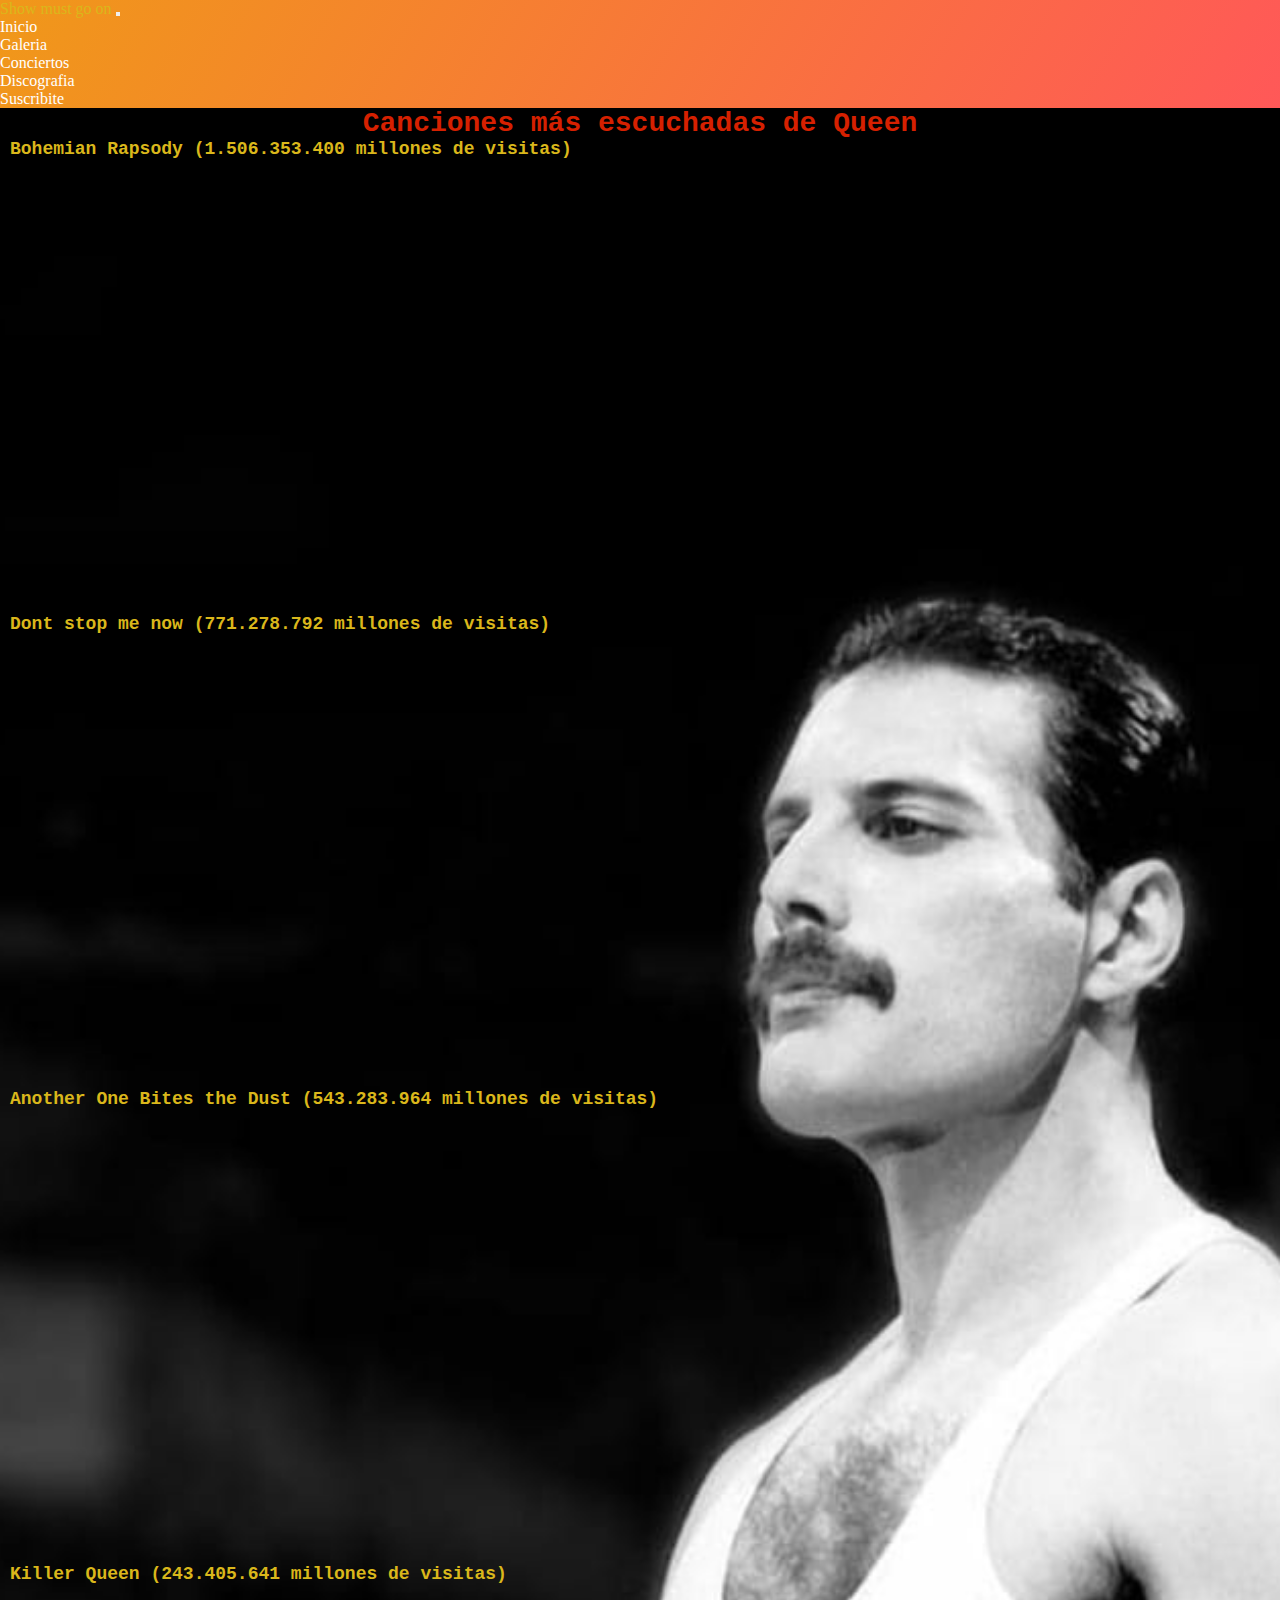
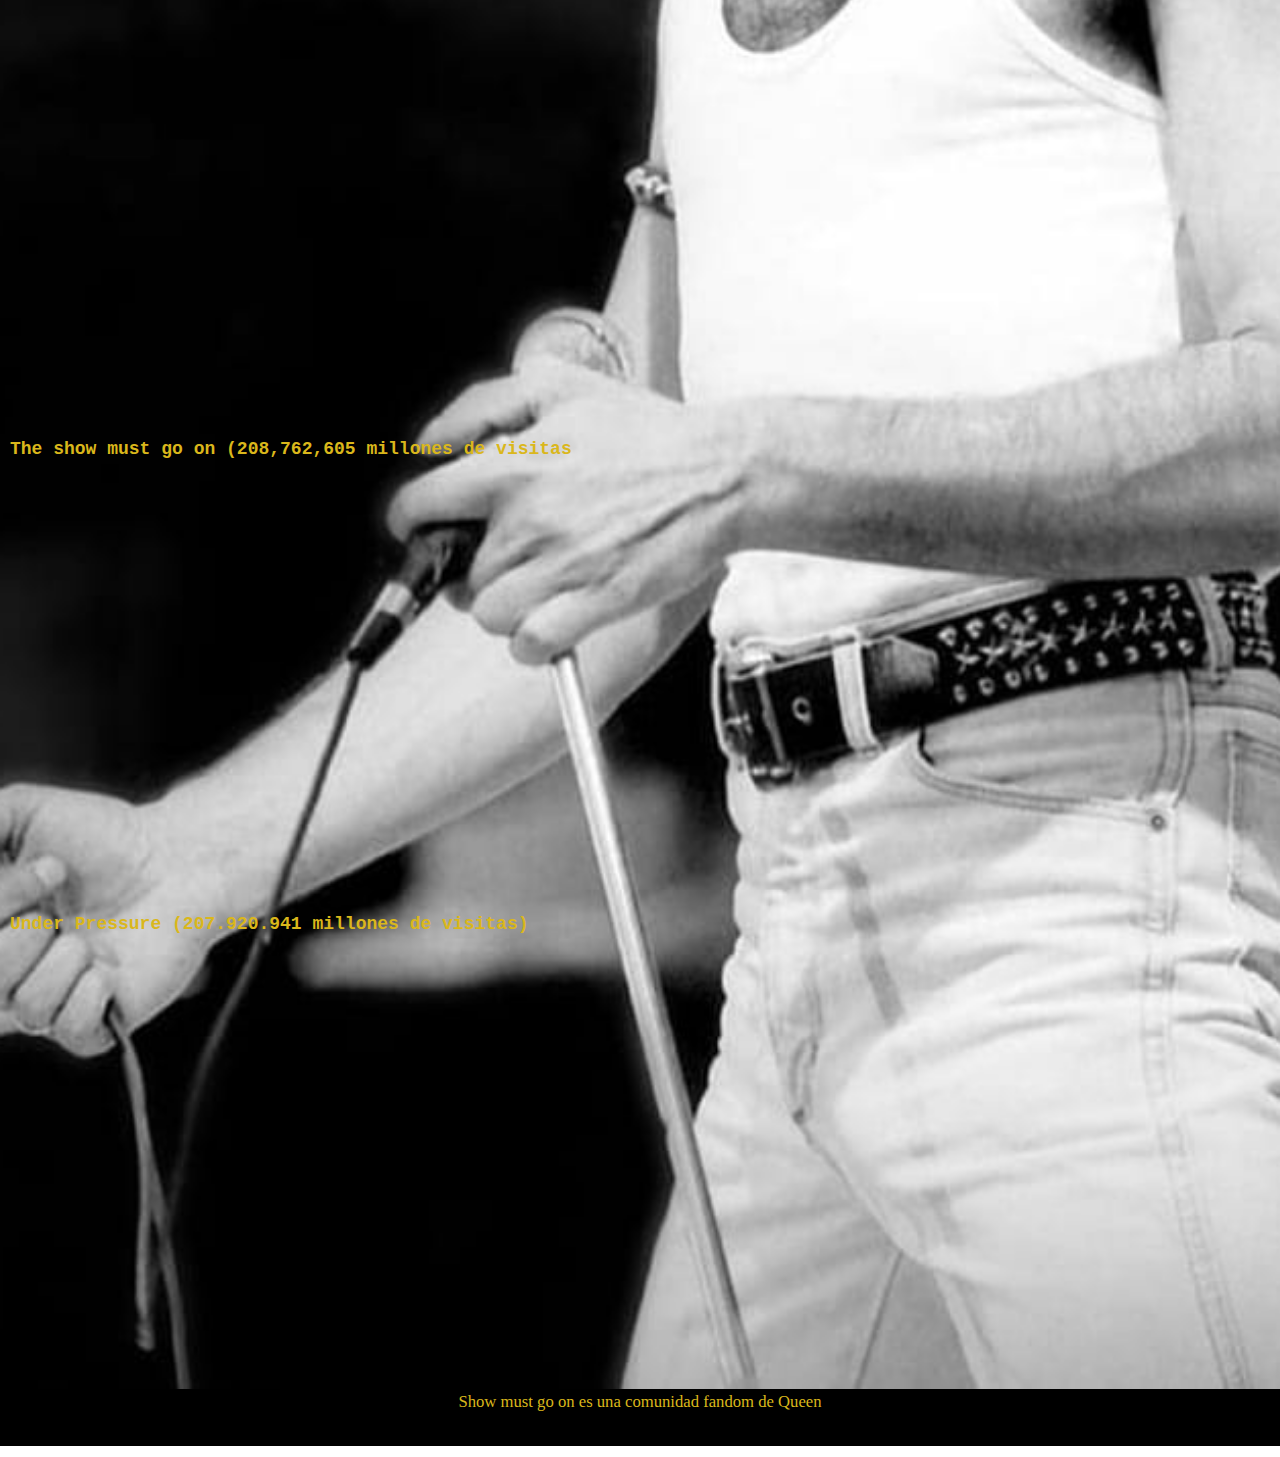
==== commit a2b8d5dd: "agrego estilos, completo pagina de conciertos y corrijo estructura de todos los archivos html" ====
--- a/index.html
+++ b/index.html
@@ -8,6 +8,9 @@
     <meta name="viewport" content="width=device-width, initial-scale=1.0">
     <link rel="stylesheet" href="https://cdnjs.cloudflare.com/ajax/libs/font-awesome/6.1.1/css/all.min.css" integrity="sha512-KfkfwYDsLkIlwQp6LFnl8zNdLGxu9YAA1QvwINks4PhcElQSvqcyVLLD9aMhXd13uQjoXtEKNosOWaZqXgel0g==" crossorigin="anonymous" referrerpolicy="no-referrer" />
     <link rel="stylesheet" href="https://cdn.jsdelivr.net/npm/bootstrap@4.6.2/dist/css/bootstrap.min.css" integrity="sha384-xOolHFLEh07PJGoPkLv1IbcEPTNtaed2xpHsD9ESMhqIYd0nLMwNLD69Npy4HI+N" crossorigin="anonymous">
+    <link rel="preconnect" href="https://fonts.googleapis.com">
+    <link rel="preconnect" href="https://fonts.gstatic.com" crossorigin>
+    <link href="https://fonts.googleapis.com/css2?family=Uchen&display=swap" rel="stylesheet">
     <link rel="stylesheet" href="./estilos.css">
     <link rel="shortcut icon" href="./media/icon.ico" type="image/x-icon">
     <title>Show must go on</title>
--- a/estilos.css
+++ b/estilos.css
@@ -8,10 +8,12 @@
 .navbar {
   background-image: linear-gradient(-60deg, #ff5858 0%, #f09819 100%);
 }
+
 .navbar a {
   text-decoration: none;
   color: white !important;
 }
+
 .navbar a:hover {
   color: rgb(218, 183, 27) !important;
 }
@@ -22,6 +24,7 @@
   color: rgb(218, 183, 27);
   font-size: 20px;
   text-align: center;
+  font-family: "Caveat", cursive;
 }
 
 .redes i {
@@ -29,6 +32,7 @@
   font-size: 30px;
   padding: 10px;
 }
+
 .redes i:hover {
   color: #d62000;
   cursor: pointer;
@@ -37,10 +41,19 @@
 }
 
 /* corresponde a la pagina de inicio */
-.tituloInicio {
-  text-align: center;
-  color: #ff5858;
-  font-size: 25px;
+.tituloInicio,
+.tituloConciertos {
+  text-align: center;
+  color: #d62000;
+  font-size: 28px;
+  font-family: "Source Code Pro", monospace;
+}
+
+.tituloInicio:hover,
+.tituloConciertos:hover {
+  color: rgb(218, 183, 27);
+  cursor: pointer;
+  transition: all 0.7s;
 }
 
 .fondo-inicio {
@@ -52,19 +65,25 @@
 
 .video {
   color: rgb(218, 183, 27);
-  font-size: 17px;
+  font-size: 18px;
   font-weight: 600;
-  font-family: Verdana, Geneva, Tahoma, sans-serif;
+  font-family: "Source Code Pro", monospace;
   margin-left: 10px;
   margin-right: 10px;
 }
 
 /* corresponde a la pagina de galeria */
 .tituloGaleria {
-  font-size: 25px;
-  text-align: center;
-  font-weight: 600;
-  color: #c95b12;
+  font-size: 28px;
+  text-align: center;
+  font-family: "Rubik Dirt", cursive;
+  color: rgb(255, 77, 0);
+}
+
+.tituloGaleria:hover {
+  color: rgb(218, 183, 27);
+  cursor: pointer;
+  transition: all 0.7s;
 }
 
 img {
@@ -78,14 +97,24 @@
   padding: 30px;
   border-radius: 30px;
 }
+
 .formulario label {
   color: #3e0202;
   font-weight: 600;
   padding-left: 15px !important;
-}
+  font-family: "Caveat", cursive;
+}
+
 .formulario h2 {
   color: #3e0202;
-  font-size: 25px !important;
+  font-size: 28px !important;
+  font-family: "Caveat", cursive;
+}
+
+.formulario h2:hover {
+  color: rgb(218, 183, 27);
+  cursor: pointer;
+  transition: all 0.7s;
 }
 
 .fondo-suscribite {
@@ -100,53 +129,76 @@
 .btn-primary {
   background: #f09819 !important;
   border-color: #ff5858 !important;
-}
+  font-family: "Caveat", cursive;
+}
+
 .btn-primary:hover {
   color: #ff5858 !important;
 }
 
 /* corresponde a la pagina conciertos */
 .fondo-conciertos {
-  height: 1000px;
-  background-image: url(./media/fondo1.jpg);
+  height: auto;
+  background-image: url(./media/fondoconciertos.jpg);
   background-position: center;
   background-repeat: no-repeat;
   background-size: cover;
 }
 
-.tituloConciertos {
+.tituloConciertos:hover {
+  color: rgb(218, 183, 27);
+  cursor: pointer;
+  transition: all 0.7s;
+}
+
+.video-conciertos {
   font-size: 25px;
   text-align: center;
   font-weight: 600;
-  color: rgb(218, 183, 27);
-}
-
-/* corresponde a la pagina de discografia */
+  color: #d62000;
+}
+
+.textoConciertos {
+  color: rgb(218, 183, 27);
+  font-size: 20px;
+  font-family: "Uchen", serif;
+}
+
 /* corresponde a la pagina discografia */
-.discografia, .galeria {
+.discografia,
+.galeria {
   width: 100%;
   background-color: rgba(250, 202, 134, 0.7764705882);
 }
-.discografia img, .galeria img {
+
+.discografia img,
+.galeria img {
   padding-top: 10px;
   width: 100%;
 }
 
 .tituloDiscografia {
-  font-size: 25px;
-  text-align: center;
-  color: #d62000;
-  font-weight: 600;
+  font-size: 28px;
+  text-align: center;
+  color: #d62000;
+  font-family: "Source Code Pro", monospace !important;
+}
+
+.tituloDiscografia:hover {
+  color: rgb(218, 183, 27);
+  cursor: pointer;
+  transition: all 0.7s;
 }
 
 .descripcionDeDiscos {
-  font-size: 20px !important;
+  font-size: 22px !important;
   color: #d26f04;
+  font-family: "Source Code Pro", monospace !important;
 }
 
 .textoDiscografia {
-  font-size: 15px !important;
-  font-weight: 500;
+  font-size: 18px !important;
+  font-family: "Source Code Pro", monospace;
 }
 
 @media only screen and (min-width: 900px) {
@@ -154,10 +206,13 @@
     height: 600px !important;
     width: 700px !important;
   }
+
   .inframe {
     width: 600px;
     height: 450px;
   }
 }
+
 /*# sourceMappingURL=estilos.css.map */
-/*# sourceMappingURL=estilos.css.map *//*# sourceMappingURL=estilos.css.map */+/*# sourceMappingURL=estilos.css.map */
+/*# sourceMappingURL=estilos.css.map */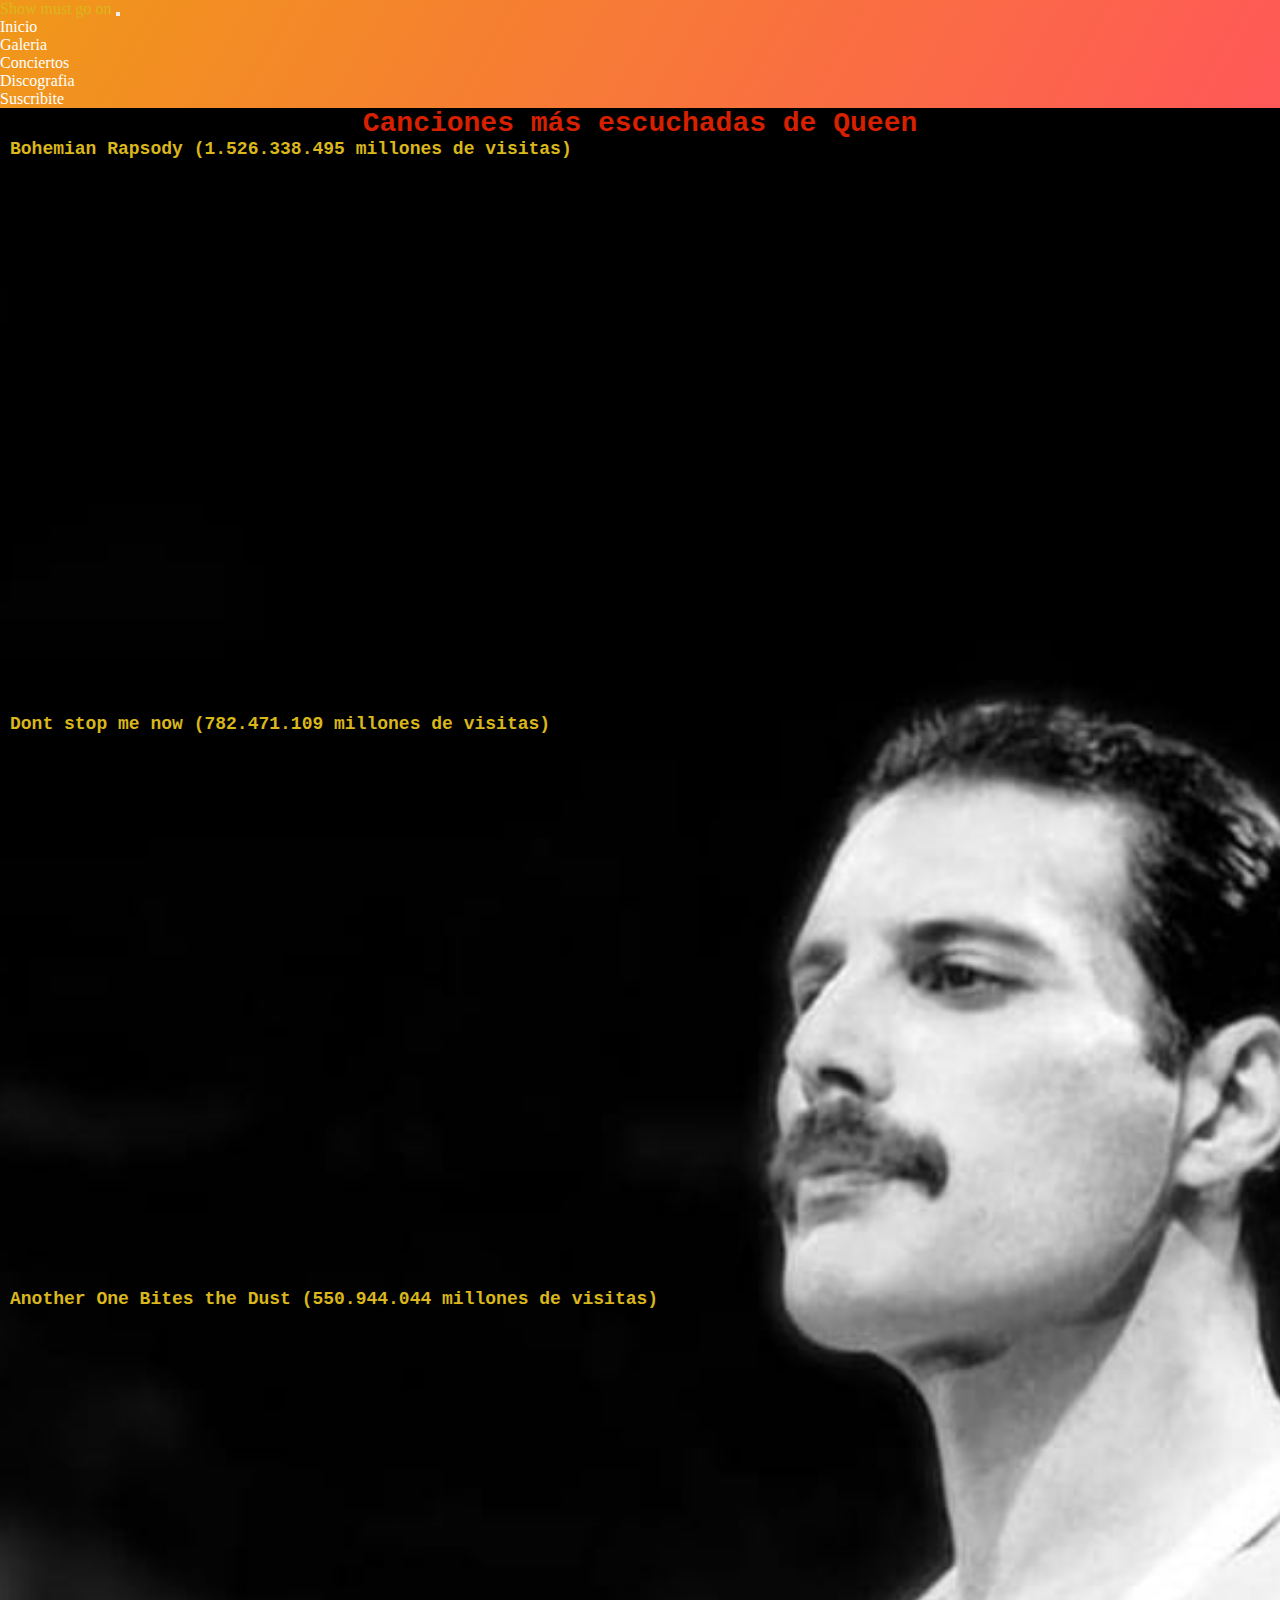
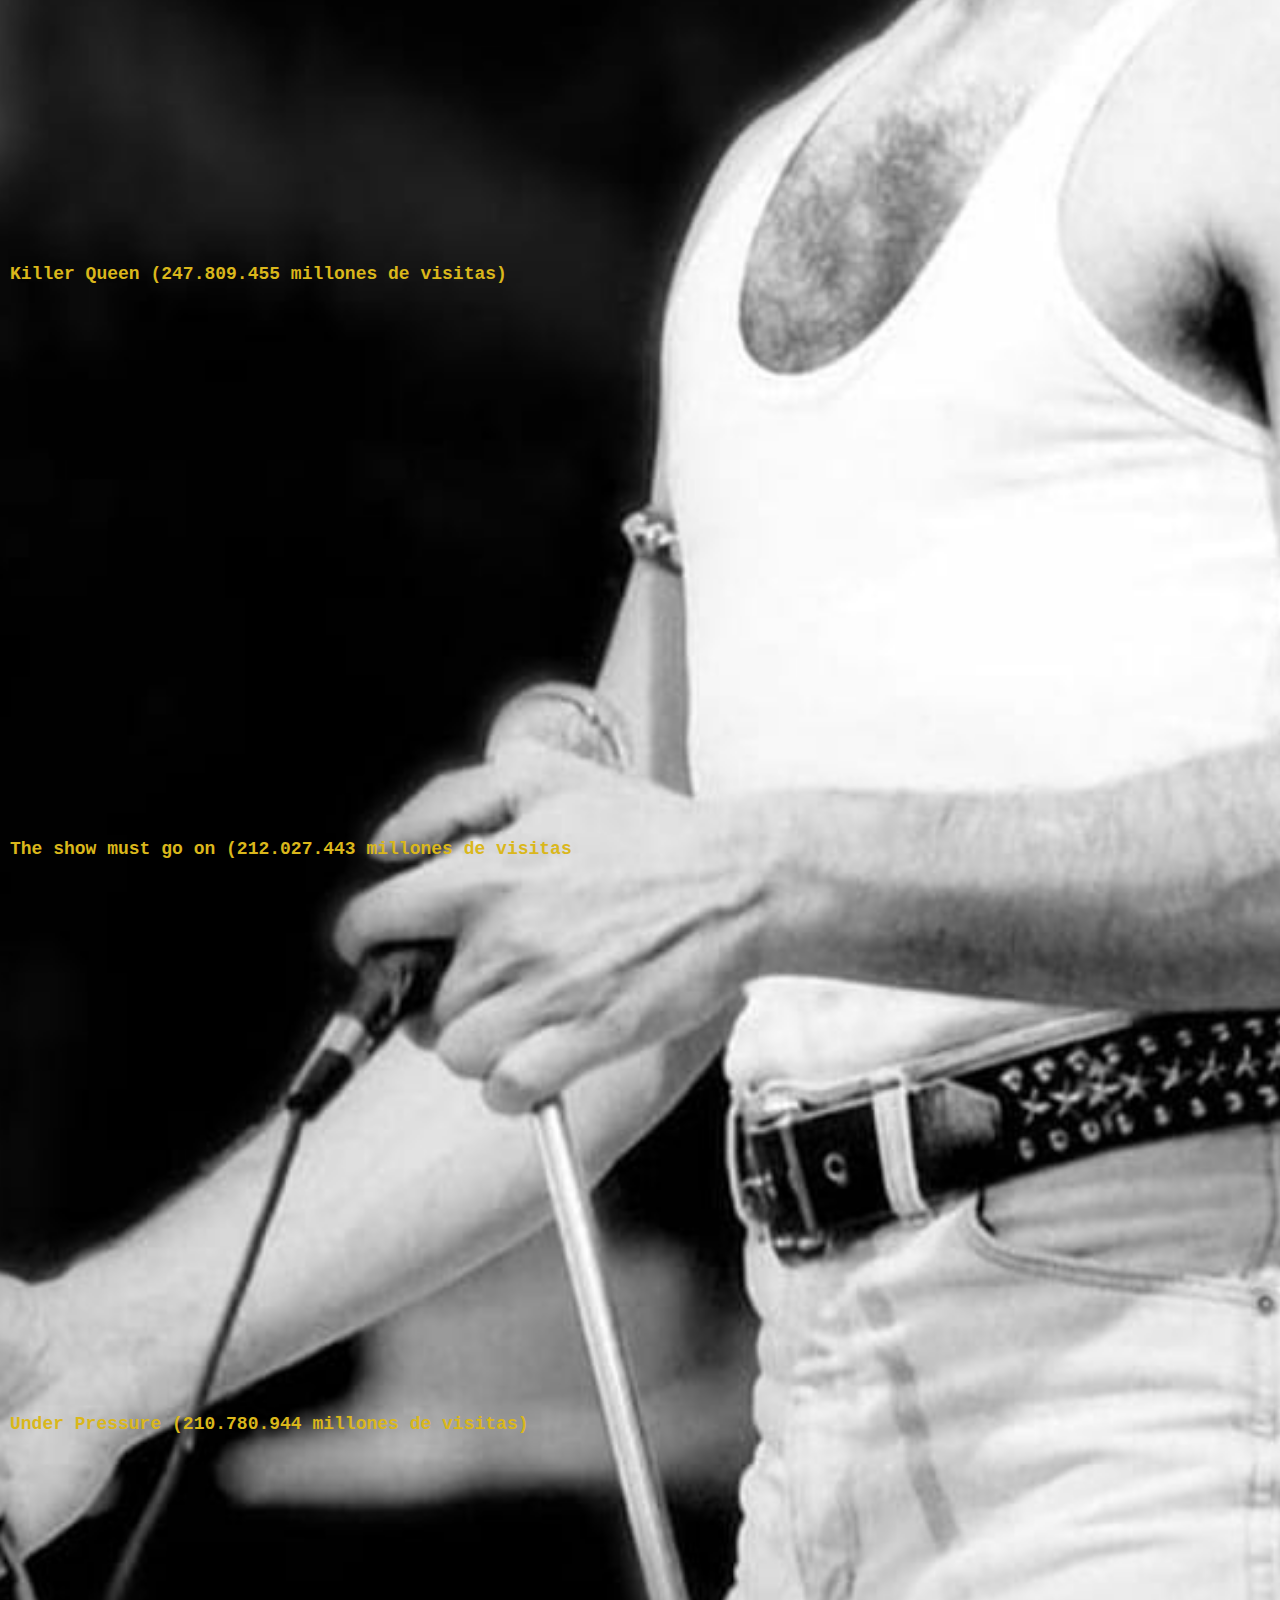
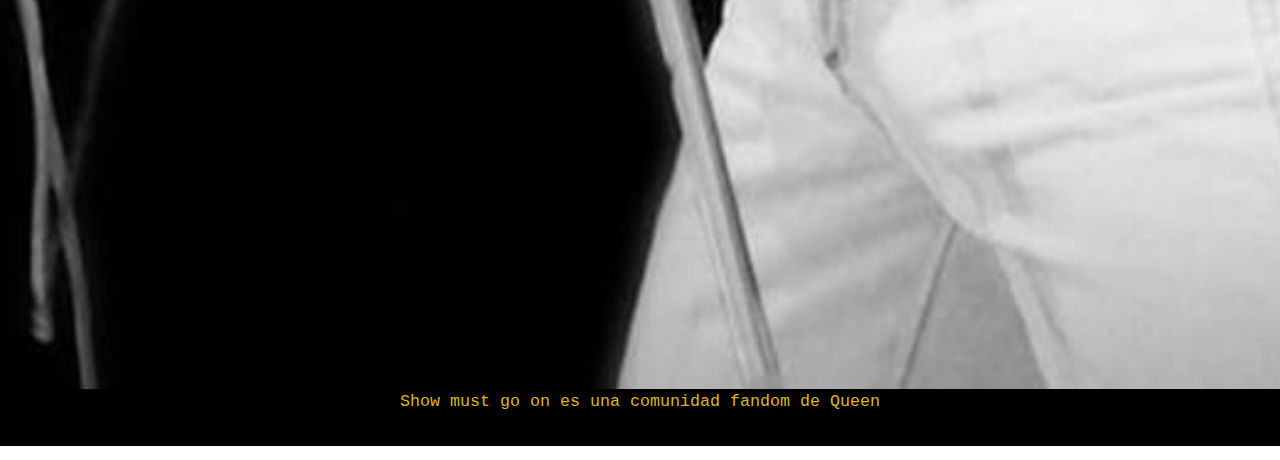
==== commit 40248d1c: "modifico imagenes" ====
--- a/index.html
+++ b/index.html
@@ -50,22 +50,22 @@
         <h1 class="tituloInicio">Canciones más escuchadas de Queen</h1>
         <div class="row">
           <div class="col-md-12">
-            <div class="video">Bohemian Rapsody (1.506.353.400 millones de visitas) <br>
+            <div class="video">Bohemian Rapsody (1.526.338.495 millones de visitas) <br>
               <iframe class="inframe" width="280" height="300" src="https://www.youtube.com/embed/fJ9rUzIMcZQ" title="YouTube video player" frameborder="0" allow="accelerometer; autoplay; clipboard-write; encrypted-media; gyroscope; picture-in-picture" allowfullscreen></iframe>
             </div>
-            <div class="video">Dont stop me now (771.278.792 millones de visitas) <br>
+            <div class="video">Dont stop me now (782.471.109 millones de visitas) <br>
               <iframe class="inframe" width="280" height="300" src="https://www.youtube.com/embed/HgzGwKwLmgM" title="YouTube video player" frameborder="0" allow="accelerometer; autoplay; clipboard-write; encrypted-media; gyroscope; picture-in-picture" allowfullscreen></iframe>
             </div>
-            <div class="video">Another One Bites the Dust (543.283.964 millones de visitas) <br>
+            <div class="video">Another One Bites the Dust (550.944.044 millones de visitas) <br>
               <iframe class="inframe" width="280" height="300" src="https://www.youtube.com/embed/rY0WxgSXdEE" title="YouTube video player" frameborder="0" allow="accelerometer; autoplay; clipboard-write; encrypted-media; gyroscope; picture-in-picture" allowfullscreen></iframe>
             </div>
-            <div class="video">Killer Queen (243.405.641 millones de visitas) <br>
+            <div class="video">Killer Queen (247.809.455 millones de visitas) <br>
               <iframe class="inframe" width="280" height="300" src="https://www.youtube.com/embed/2ZBtPf7FOoM" title="YouTube video player" frameborder="0" allow="accelerometer; autoplay; clipboard-write; encrypted-media; gyroscope; picture-in-picture" allowfullscreen></iframe>
             </div>
-            <div class="video">The show must go on (208,762,605 millones de visitas <br>
+            <div class="video">The show must go on (212.027.443 millones de visitas <br>
               <iframe class="inframe" width="280" height="300" src="https://www.youtube.com/embed/t99KH0TR-J4" title="YouTube video player" frameborder="0" allow="accelerometer; autoplay; clipboard-write; encrypted-media; gyroscope; picture-in-picture" allowfullscreen></iframe>
             </div>
-            <div class="video">Under Pressure (207.920.941 millones de visitas) <br>
+            <div class="video">Under Pressure (210.780.944 millones de visitas) <br>
               <iframe class="inframe" width="280" height="300" src="https://www.youtube.com/embed/a01QQZyl-_I" title="YouTube video player" frameborder="0" allow="accelerometer; autoplay; clipboard-write; encrypted-media; gyroscope; picture-in-picture" allowfullscreen></iframe>
             </div>
           </div>
--- a/estilos.css
+++ b/estilos.css
@@ -8,12 +8,10 @@
 .navbar {
   background-image: linear-gradient(-60deg, #ff5858 0%, #f09819 100%);
 }
-
 .navbar a {
   text-decoration: none;
   color: white !important;
 }
-
 .navbar a:hover {
   color: rgb(218, 183, 27) !important;
 }
@@ -24,7 +22,7 @@
   color: rgb(218, 183, 27);
   font-size: 20px;
   text-align: center;
-  font-family: "Caveat", cursive;
+  font-family: "Source Code Pro", monospace;
 }
 
 .redes i {
@@ -32,7 +30,6 @@
   font-size: 30px;
   padding: 10px;
 }
-
 .redes i:hover {
   color: #d62000;
   cursor: pointer;
@@ -41,16 +38,13 @@
 }
 
 /* corresponde a la pagina de inicio */
-.tituloInicio,
-.tituloConciertos {
+.tituloInicio, .tituloConciertos {
   text-align: center;
   color: #d62000;
   font-size: 28px;
   font-family: "Source Code Pro", monospace;
 }
-
-.tituloInicio:hover,
-.tituloConciertos:hover {
+.tituloInicio:hover, .tituloConciertos:hover {
   color: rgb(218, 183, 27);
   cursor: pointer;
   transition: all 0.7s;
@@ -76,10 +70,9 @@
 .tituloGaleria {
   font-size: 28px;
   text-align: center;
-  font-family: "Rubik Dirt", cursive;
+  font-family: "Source Code Pro", monospace;
   color: rgb(255, 77, 0);
 }
-
 .tituloGaleria:hover {
   color: rgb(218, 183, 27);
   cursor: pointer;
@@ -92,38 +85,62 @@
 }
 
 /* corresponden a la pagina de suscribite */
+.formulario-main {
+  min-height: 100vh;
+  position: relative;
+}
+
+.video-formulario {
+  position: absolute;
+  top: 0;
+  left: 0;
+  width: 100%;
+  height: 100%;
+  -o-object-fit: cover;
+     object-fit: cover;
+  z-index: -999;
+}
+
+.capa {
+  position: absolute;
+  top: 0;
+  left: 0;
+  width: 100%;
+  height: 100%;
+  background: #c86c04;
+  opacity: 0.5;
+  mix-blend-mode: overlay;
+  z-index: -2;
+}
+
+.formulario-contenedor {
+  padding-top: 150px;
+  padding-left: 10px;
+  padding-right: 10px;
+}
+
 .formulario {
   background-color: rgba(205, 136, 26, 0.534);
   padding: 30px;
   border-radius: 30px;
-}
-
+  z-index: 100;
+}
 .formulario label {
   color: #3e0202;
   font-weight: 600;
   padding-left: 15px !important;
   font-family: "Caveat", cursive;
 }
-
 .formulario h2 {
   color: #3e0202;
   font-size: 28px !important;
   font-family: "Caveat", cursive;
-}
-
+  z-index: 100;
+}
 .formulario h2:hover {
   color: rgb(218, 183, 27);
   cursor: pointer;
   transition: all 0.7s;
-}
-
-.fondo-suscribite {
-  background-image: url(./media/fondoqueen2.jpg);
-  background-position: center;
-  background-repeat: no-repeat;
-  background-size: cover;
-  width: 100%;
-  height: 1000px;
 }
 
 .btn-primary {
@@ -131,7 +148,6 @@
   border-color: #ff5858 !important;
   font-family: "Caveat", cursive;
 }
-
 .btn-primary:hover {
   color: #ff5858 !important;
 }
@@ -165,14 +181,11 @@
 }
 
 /* corresponde a la pagina discografia */
-.discografia,
-.galeria {
+.discografia, .galeria {
   width: 100%;
   background-color: rgba(250, 202, 134, 0.7764705882);
 }
-
-.discografia img,
-.galeria img {
+.discografia img, .galeria img {
   padding-top: 10px;
   width: 100%;
 }
@@ -183,7 +196,6 @@
   color: #d62000;
   font-family: "Source Code Pro", monospace !important;
 }
-
 .tituloDiscografia:hover {
   color: rgb(218, 183, 27);
   cursor: pointer;
@@ -201,18 +213,21 @@
   font-family: "Source Code Pro", monospace;
 }
 
+@media only screen and (min-width: 620px) {
+  .inframe {
+    width: 600px;
+    height: 450px;
+  }
+}
 @media only screen and (min-width: 900px) {
   .formulario {
     height: 600px !important;
     width: 700px !important;
   }
-
   .inframe {
-    width: 600px;
-    height: 450px;
+    width: 700px;
+    height: 550px;
   }
 }
-
 /*# sourceMappingURL=estilos.css.map */
-/*# sourceMappingURL=estilos.css.map */
-/*# sourceMappingURL=estilos.css.map */+/*# sourceMappingURL=estilos.css.map *//*# sourceMappingURL=estilos.css.map */